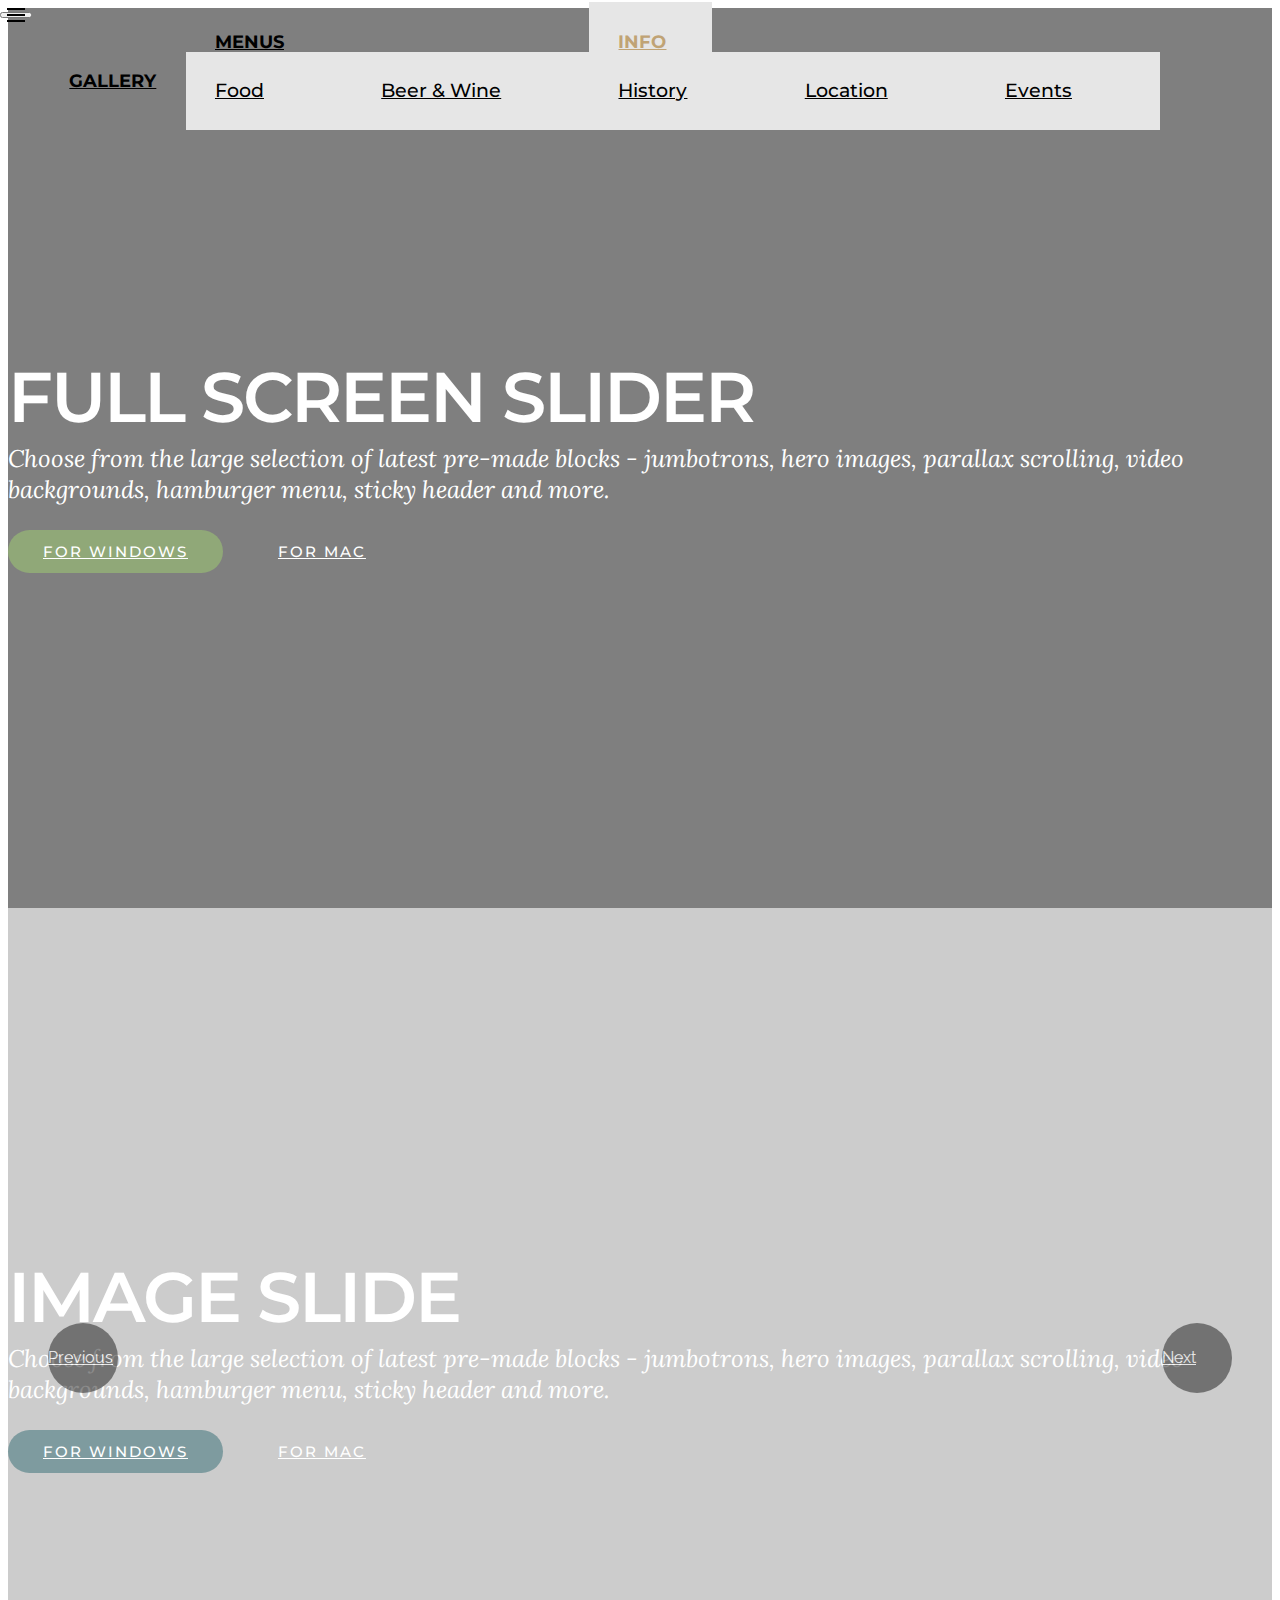
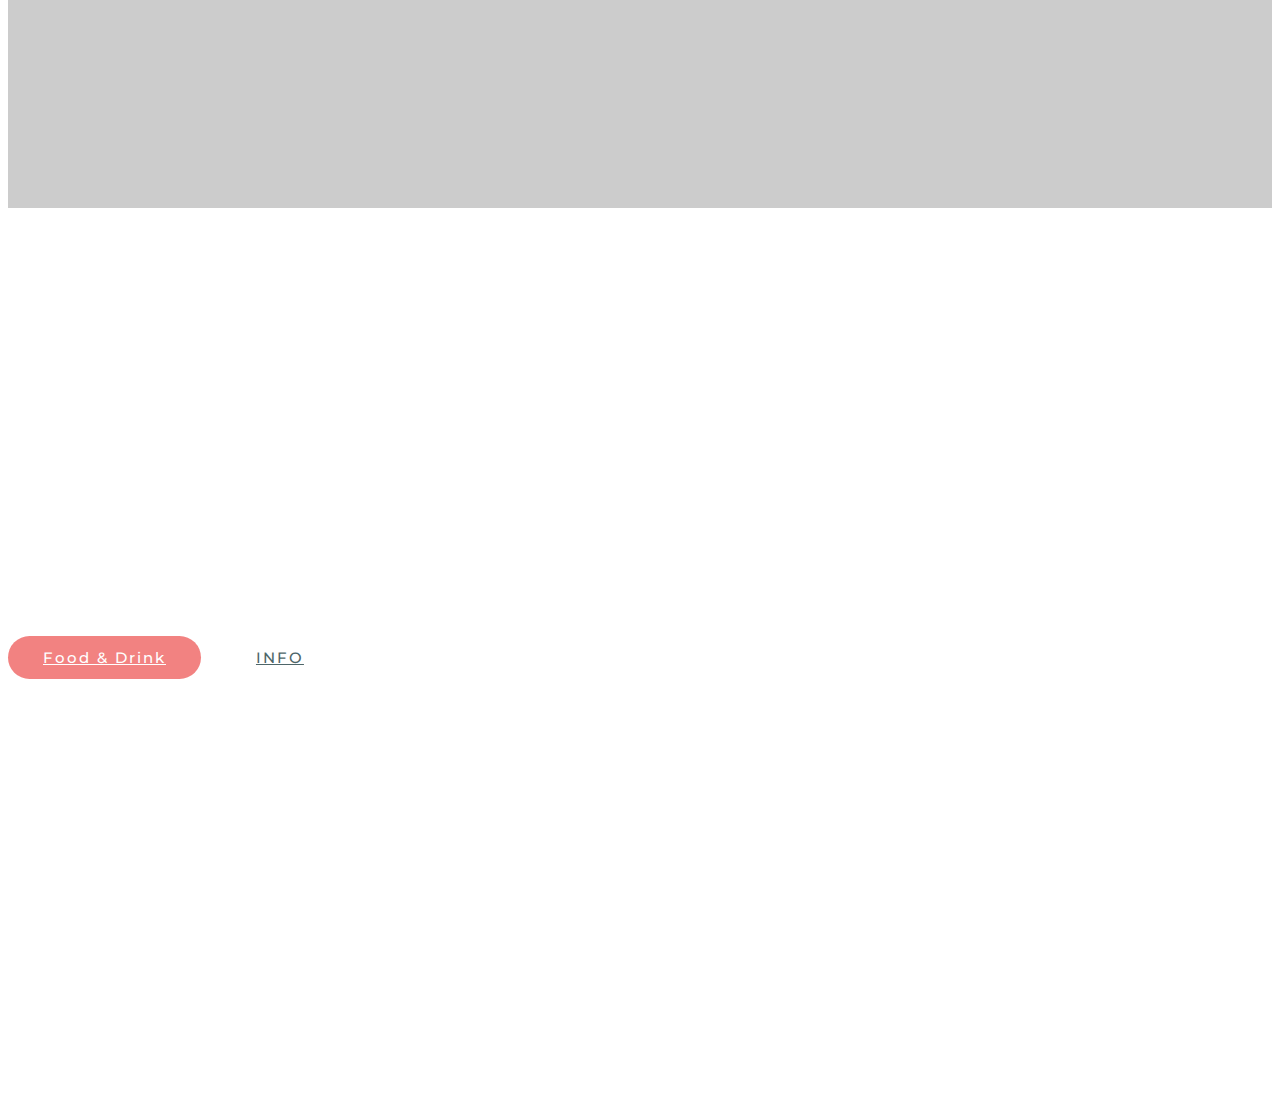
==== fullslide.html @ 94edb05d "create github pages" ====
<!DOCTYPE html>
<html>
<head>
  <!-- Site made with Mobirise Website Builder v3.9.2, https://mobirise.com -->
  <meta charset="UTF-8">
  <meta http-equiv="X-UA-Compatible" content="IE=edge">
  <meta name="generator" content="Mobirise v3.9.2, mobirise.com">
  <meta name="viewport" content="width=device-width, initial-scale=1">
  <link rel="shortcut icon" href="assets/images/favicon-swan-128x58-89.jpg" type="image/x-icon">
  <meta name="description" content="">
  
  <link rel="stylesheet" href="https://fonts.googleapis.com/css?family=Lora:400,700,400italic,700italic&amp;subset=latin">
  <link rel="stylesheet" href="https://fonts.googleapis.com/css?family=Montserrat:400,700">
  <link rel="stylesheet" href="https://fonts.googleapis.com/css?family=Raleway:100,100i,200,200i,300,300i,400,400i,500,500i,600,600i,700,700i,800,800i,900,900i">
  <link rel="stylesheet" href="assets/bootstrap-material-design-font/css/material.css">
  <link rel="stylesheet" href="assets/tether/tether.min.css">
  <link rel="stylesheet" href="assets/bootstrap/css/bootstrap.min.css">
  <link rel="stylesheet" href="assets/animate.css/animate.min.css">
  <link rel="stylesheet" href="assets/dropdown/css/style.css">
  <link rel="stylesheet" href="assets/theme/css/style.css">
  <link rel="stylesheet" href="assets/mobirise/css/mbr-additional.css" type="text/css">
  
  
  
</head>
<body>
<section id="menu-18">

    <nav class="navbar navbar-dropdown bg-color transparent">
        <div class="container">

            <div class="mbr-table">
                
                <div class="mbr-table-cell">

                    <button class="navbar-toggler pull-xs-right hidden-md-up" type="button" data-toggle="collapse" data-target="#exCollapsingNavbar">
                        <div class="hamburger-icon"></div>
                    </button>

                    <ul class="nav-dropdown collapse pull-xs-right nav navbar-nav navbar-toggleable-sm" id="exCollapsingNavbar"><li class="nav-item"><a class="nav-link link" href="index.html#slider3-f">GALLERY</a></li><li class="nav-item dropdown"><a class="nav-link link dropdown-toggle" data-toggle="dropdown-submenu" href="https://mobirise.com/" aria-expanded="false">MENUS</a><div class="dropdown-menu"><a class="dropdown-item" href="http://www.swanonrideau.ca/menus.html" target="_blank">Food</a><a class="dropdown-item" href="page1.html">Beer &amp; Wine</a></div></li><li class="nav-item dropdown open"><a class="nav-link link dropdown-toggle" data-toggle="dropdown-submenu" href="https://mobirise.com/" aria-expanded="true">INFO</a><div class="dropdown-menu"><a class="dropdown-item" href="index.html#extFeatures1-a">History</a><a class="dropdown-item" href="index.html#contacts2-b">Location</a><a class="dropdown-item" href="fullslide.html">Events</a></div></li></ul>
                    <button hidden="" class="navbar-toggler navbar-close" type="button" data-toggle="collapse" data-target="#exCollapsingNavbar">
                        <div class="close-icon"></div>
                    </button>

                </div>
            </div>

        </div>
    </nav>

</section>

<section class="engine"><a rel="external" href="https://mobirise.com">simple web site design software</a></section><section class="mbr-slider mbr-section mbr-section__container carousel slide mbr-section-nopadding mbr-after-navbar" data-ride="carousel" data-keyboard="false" data-wrap="true" data-pause="false" data-interval="5000" id="slider-1a">
    <div>
        <div>
            <div>
                
                <div class="carousel-inner" role="listbox">
                    <div class="mbr-section mbr-section-hero carousel-item dark center mbr-section-full active" data-bg-video-slide="false" style="background-image: url(assets/images/beerpourpilsner-2000x1476-64.jpg);">
                        <div class="mbr-table-cell">
                            <div class="mbr-overlay"></div>
                            <div class="container-slide container">
                                
                                <div class="row">
                                    <div class="col-md-8 col-md-offset-2 text-xs-center">
                                        <h2 class="mbr-section-title display-1">FULL SCREEN SLIDER</h2>
                                        <p class="mbr-section-lead lead">Choose from the large selection of latest pre-made blocks - jumbotrons, hero images, parallax scrolling, video backgrounds, hamburger menu, sticky header and more.</p>

                                        <div class="mbr-section-btn"><a class="btn btn-lg btn-success" href="https://mobirise.com">FOR WINDOWS</a> <a class="btn btn-lg btn-white btn-white-outline" href="https://mobirise.com">FOR MAC</a></div>
                                    </div>
                                </div>
                            </div>
                        </div>
                    </div><div class="mbr-section mbr-section-hero carousel-item dark center mbr-section-full" data-bg-video-slide="false" style="background-image: url(assets/images/swan-logo-2000x1419-48.png);">
                        <div class="mbr-table-cell">
                            <div class="mbr-overlay" style="opacity: 0.2;"></div>
                            <div class="container-slide container">
                                
                                <div class="row">
                                    <div class="col-md-8 col-md-offset-3 text-xs-right">
                                        <h2 class="mbr-section-title display-1">IMAGE SLIDE</h2>
                                        <p class="mbr-section-lead lead">Choose from the large selection of latest pre-made blocks - jumbotrons, hero images, parallax scrolling, video backgrounds, hamburger menu, sticky header and more.</p>

                                        <div class="mbr-section-btn"><a class="btn btn-lg btn-info" href="https://mobirise.com">FOR WINDOWS</a> <a class="btn btn-lg btn-white btn-white-outline" href="https://mobirise.com">FOR MAC</a></div>
                                    </div>
                                </div>
                            </div>
                        </div>
                    </div><div class="mbr-section mbr-section-hero carousel-item dark center mbr-section-full" data-bg-video-slide="false" style="background-image: url(assets/images/pilsner-vtall-beerpour-poster-2000x1500-53.jpg);">
                        <div class="mbr-table-cell">
                            
                            <div class="container-slide container">
                                
                                <div class="row">
                                    <div class="col-md-8 col-md-offset-2 text-xs-center">
                                        
                                        

                                        <div class="mbr-section-btn"><a class="btn btn-lg btn-danger" href="https://mobirise.com">Food &amp; Drink</a> <a class="btn btn-lg btn-info-outline btn-info" href="page1.html">INFO</a></div>
                                    </div>
                                </div>
                            </div>
                        </div>
                    </div>
                </div>

                <a data-app-prevent-settings="" class="left carousel-control" role="button" data-slide="prev" href="#slider-1a">
                    <span class="icon-prev" aria-hidden="true"></span>
                    <span class="sr-only">Previous</span>
                </a>
                <a data-app-prevent-settings="" class="right carousel-control" role="button" data-slide="next" href="#slider-1a">
                    <span class="icon-next" aria-hidden="true"></span>
                    <span class="sr-only">Next</span>
                </a>
            </div>
        </div>
    </div>
</section>


  <script src="assets/web/assets/jquery/jquery.min.js"></script>
  <script src="assets/tether/tether.min.js"></script>
  <script src="assets/bootstrap/js/bootstrap.min.js"></script>
  <script src="assets/smooth-scroll/SmoothScroll.js"></script>
  <script src="assets/viewportChecker/jquery.viewportchecker.js"></script>
  <script src="assets/dropdown/js/script.min.js"></script>
  <script src="assets/touchSwipe/jquery.touchSwipe.min.js"></script>
  <script src="assets/bootstrap-carousel-swipe/bootstrap-carousel-swipe.js"></script>
  <script src="assets/theme/js/script.js"></script>
  
  
  <input name="animation" type="hidden">
  </body>
</html>
---- assets/bootstrap-material-design-font/css/material.css ----
@font-face {
  font-family: 'Material-Design-Icons';
  src: url('../fonts/Material-Design-Icons.eot?3ocs8m');
  src: url('../fonts/Material-Design-Icons.eot?#iefix3ocs8m') format('embedded-opentype'), url('../fonts/Material-Design-Icons.woff?3ocs8m') format('woff'), url('../fonts/Material-Design-Icons.ttf?3ocs8m') format('truetype'), url('../fonts/Material-Design-Icons.svg?3ocs8m#Material-Design-Icons') format('svg');
  font-weight: normal;
  font-style: normal;
}
[class^="mdi-"],
[class*="mdi-"] {
  speak: none;
  display: inline-block;
  font-style: normal;
  font-variant:normal;
  font-weight:normal;
  /*font-size:24px;*/
  line-height:1;
  font-family:'Material-Design-Icons' !important;
  text-rendering: auto;
  
  -webkit-font-smoothing: antialiased;
  -moz-osx-font-smoothing: grayscale;
  -webkit-transform: translate(0, 0);
      -ms-transform: translate(0, 0);
          transform: translate(0, 0);
}
[class^="mdi-"]:before,
[class*="mdi-"]:before {
  display: inline-block;
  speak: none;
  text-decoration: inherit;
}
[class^="mdi-"].pull-left,
[class*="mdi-"].pull-left {
  margin-right: .3em;
}
[class^="mdi-"].pull-right,
[class*="mdi-"].pull-right {
  margin-left: .3em;
}
[class^="mdi-"].mdi-lg:before,
[class*="mdi-"].mdi-lg:before,
[class^="mdi-"].mdi-lg:after,
[class*="mdi-"].mdi-lg:after {
  font-size: 1.33333333em;
  line-height: 0.75em;
  vertical-align: -15%;
}
[class^="mdi-"].mdi-2x:before,
[class*="mdi-"].mdi-2x:before,
[class^="mdi-"].mdi-2x:after,
[class*="mdi-"].mdi-2x:after {
  font-size: 2em;
}
[class^="mdi-"].mdi-3x:before,
[class*="mdi-"].mdi-3x:before,
[class^="mdi-"].mdi-3x:after,
[class*="mdi-"].mdi-3x:after {
  font-size: 3em;
}
[class^="mdi-"].mdi-4x:before,
[class*="mdi-"].mdi-4x:before,
[class^="mdi-"].mdi-4x:after,
[class*="mdi-"].mdi-4x:after {
  font-size: 4em;
}
[class^="mdi-"].mdi-5x:before,
[class*="mdi-"].mdi-5x:before,
[class^="mdi-"].mdi-5x:after,
[class*="mdi-"].mdi-5x:after {
  font-size: 5em;
}
[class^="mdi-device-signal-cellular-"]:after,
[class^="mdi-device-battery-"]:after,
[class^="mdi-device-battery-charging-"]:after,
[class^="mdi-device-signal-cellular-connected-no-internet-"]:after,
[class^="mdi-device-signal-wifi-"]:after,
[class^="mdi-device-signal-wifi-statusbar-not-connected"]:after,
.mdi-device-network-wifi:after {
  opacity: .3;
  position: absolute;
  left: 0;
  top: 0;
  z-index: 1;
  display: inline-block;
  speak: none;
  text-decoration: inherit;
}
[class^="mdi-device-signal-cellular-"]:after {
  content: "\e758";
}
[class^="mdi-device-battery-"]:after {
  content: "\e735";
}
[class^="mdi-device-battery-charging-"]:after {
  content: "\e733";
}
[class^="mdi-device-signal-cellular-connected-no-internet-"]:after {
  content: "\e75d";
}
[class^="mdi-device-signal-wifi-"]:after,
.mdi-device-network-wifi:after {
  content: "\e765";
}
[class^="mdi-device-signal-wifi-statusbasr-not-connected"]:after {
  content: "\e8f7";
}
.mdi-device-signal-cellular-off:after,
.mdi-device-signal-cellular-null:after,
.mdi-device-signal-cellular-no-sim:after,
.mdi-device-signal-wifi-off:after,
.mdi-device-signal-wifi-4-bar:after,
.mdi-device-signal-cellular-4-bar:after,
.mdi-device-battery-alert:after,
.mdi-device-signal-cellular-connected-no-internet-4-bar:after,
.mdi-device-battery-std:after,
.mdi-device-battery-full .mdi-device-battery-unknown:after {
  content: "";
}
.mdi-fw {
  width: 1.28571429em;
  text-align: center;
}
.mdi-ul {
  padding-left: 0;
  margin-left: 2.14285714em;
  list-style-type: none;
}
.mdi-ul > li {
  position: relative;
}
.mdi-li {
  position: absolute;
  left: -2.14285714em;
  width: 2.14285714em;
  top: 0.14285714em;
  text-align: center;
}
.mdi-li.mdi-lg {
  left: -1.85714286em;
}
.mdi-border {
  padding: .2em .25em .15em;
  border: solid 0.08em #eeeeee;
  border-radius: .1em;
}
.mdi-spin {
  -webkit-animation: mdi-spin 2s infinite linear;
  animation: mdi-spin 2s infinite linear;
  -webkit-transform-origin: 50% 50%;
  -ms-transform-origin: 50% 50%;
      transform-origin: 50% 50%;
}
.mdi-pulse {
  -webkit-animation: mdi-spin 1s steps(8) infinite;
  animation: mdi-spin 1s steps(8) infinite;
  -webkit-transform-origin: 50% 50%;
  -ms-transform-origin: 50% 50%;
      transform-origin: 50% 50%;
}
@-webkit-keyframes mdi-spin {
  0% {
    -webkit-transform: rotate(0deg);
    transform: rotate(0deg);
  }
  100% {
    -webkit-transform: rotate(359deg);
    transform: rotate(359deg);
  }
}
@keyframes mdi-spin {
  0% {
    -webkit-transform: rotate(0deg);
    transform: rotate(0deg);
  }
  100% {
    -webkit-transform: rotate(359deg);
    transform: rotate(359deg);
  }
}
.mdi-rotate-90 {
  filter: progid:DXImageTransform.Microsoft.BasicImage(rotation=1);
  -webkit-transform: rotate(90deg);
  -ms-transform: rotate(90deg);
  transform: rotate(90deg);
}
.mdi-rotate-180 {
  filter: progid:DXImageTransform.Microsoft.BasicImage(rotation=2);
  -webkit-transform: rotate(180deg);
  -ms-transform: rotate(180deg);
  transform: rotate(180deg);
}
.mdi-rotate-270 {
  filter: progid:DXImageTransform.Microsoft.BasicImage(rotation=3);
  -webkit-transform: rotate(270deg);
  -ms-transform: rotate(270deg);
  transform: rotate(270deg);
}
.mdi-flip-horizontal {
  filter: progid:DXImageTransform.Microsoft.BasicImage(rotation=0, mirror=1);
  -webkit-transform: scale(-1, 1);
  -ms-transform: scale(-1, 1);
  transform: scale(-1, 1);
}
.mdi-flip-vertical {
  filter: progid:DXImageTransform.Microsoft.BasicImage(rotation=2, mirror=1);
  -webkit-transform: scale(1, -1);
  -ms-transform: scale(1, -1);
  transform: scale(1, -1);
}
:root .mdi-rotate-90,
:root .mdi-rotate-180,
:root .mdi-rotate-270,
:root .mdi-flip-horizontal,
:root .mdi-flip-vertical {
  -webkit-filter: none;
          filter: none;
}
.mdi-stack {
  position: relative;
  display: inline-block;
  width: 2em;
  height: 2em;
  line-height: 2em;
  vertical-align: middle;
}
.mdi-stack-1x,
.mdi-stack-2x {
  position: absolute;
  left: 0;
  width: 100%;
  text-align: center;
}
.mdi-stack-1x {
  line-height: inherit;
}
.mdi-stack-2x {
  font-size: 2em;
}
.mdi-inverse {
  color: #ffffff;
}
/* Start Icons */
.mdi-action-3d-rotation:before {
  content: "\e600";
}
.mdi-action-accessibility:before {
  content: "\e601";
}
.mdi-action-account-balance-wallet:before {
  content: "\e602";
}
.mdi-action-account-balance:before {
  content: "\e603";
}
.mdi-action-account-box:before {
  content: "\e604";
}
.mdi-action-account-child:before {
  content: "\e605";
}
.mdi-action-account-circle:before {
  content: "\e606";
}
.mdi-action-add-shopping-cart:before {
  content: "\e607";
}
.mdi-action-alarm-add:before {
  content: "\e608";
}
.mdi-action-alarm-off:before {
  content: "\e609";
}
.mdi-action-alarm-on:before {
  content: "\e60a";
}
.mdi-action-alarm:before {
  content: "\e60b";
}
.mdi-action-android:before {
  content: "\e60c";
}
.mdi-action-announcement:before {
  content: "\e60d";
}
.mdi-action-aspect-ratio:before {
  content: "\e60e";
}
.mdi-action-assessment:before {
  content: "\e60f";
}
.mdi-action-assignment-ind:before {
  content: "\e610";
}
.mdi-action-assignment-late:before {
  content: "\e611";
}
.mdi-action-assignment-return:before {
  content: "\e612";
}
.mdi-action-assignment-returned:before {
  content: "\e613";
}
.mdi-action-assignment-turned-in:before {
  content: "\e614";
}
.mdi-action-assignment:before {
  content: "\e615";
}
.mdi-action-autorenew:before {
  content: "\e616";
}
.mdi-action-backup:before {
  content: "\e617";
}
.mdi-action-book:before {
  content: "\e618";
}
.mdi-action-bookmark-outline:before {
  content: "\e619";
}
.mdi-action-bookmark:before {
  content: "\e61a";
}
.mdi-action-bug-report:before {
  content: "\e61b";
}
.mdi-action-cached:before {
  content: "\e61c";
}
.mdi-action-check-circle:before {
  content: "\e61d";
}
.mdi-action-class:before {
  content: "\e61e";
}
.mdi-action-credit-card:before {
  content: "\e61f";
}
.mdi-action-dashboard:before {
  content: "\e620";
}
.mdi-action-delete:before {
  content: "\e621";
}
.mdi-action-description:before {
  content: "\e622";
}
.mdi-action-dns:before {
  content: "\e623";
}
.mdi-action-done-all:before {
  content: "\e624";
}
.mdi-action-done:before {
  content: "\e625";
}
.mdi-action-event:before {
  content: "\e626";
}
.mdi-action-exit-to-app:before {
  content: "\e627";
}
.mdi-action-explore:before {
  content: "\e628";
}
.mdi-action-extension:before {
  content: "\e629";
}
.mdi-action-face-unlock:before {
  content: "\e62a";
}
.mdi-action-favorite-outline:before {
  content: "\e62b";
}
.mdi-action-favorite:before {
  content: "\e62c";
}
.mdi-action-find-in-page:before {
  content: "\e62d";
}
.mdi-action-find-replace:before {
  content: "\e62e";
}
.mdi-action-flip-to-back:before {
  content: "\e62f";
}
.mdi-action-flip-to-front:before {
  content: "\e630";
}
.mdi-action-get-app:before {
  content: "\e631";
}
.mdi-action-grade:before {
  content: "\e632";
}
.mdi-action-group-work:before {
  content: "\e633";
}
.mdi-action-help:before {
  content: "\e634";
}
.mdi-action-highlight-remove:before {
  content: "\e635";
}
.mdi-action-history:before {
  content: "\e636";
}
.mdi-action-home:before {
  content: "\e637";
}
.mdi-action-https:before {
  content: "\e638";
}
.mdi-action-info-outline:before {
  content: "\e639";
}
.mdi-action-info:before {
  content: "\e63a";
}
.mdi-action-input:before {
  content: "\e63b";
}
.mdi-action-invert-colors:before {
  content: "\e63c";
}
.mdi-action-label-outline:before {
  content: "\e63d";
}
.mdi-action-label:before {
  content: "\e63e";
}
.mdi-action-language:before {
  content: "\e63f";
}
.mdi-action-launch:before {
  content: "\e640";
}
.mdi-action-list:before {
  content: "\e641";
}
.mdi-action-lock-open:before {
  content: "\e642";
}
.mdi-action-lock-outline:before {
  content: "\e643";
}
.mdi-action-lock:before {
  content: "\e644";
}
.mdi-action-loyalty:before {
  content: "\e645";
}
.mdi-action-markunread-mailbox:before {
  content: "\e646";
}
.mdi-action-note-add:before {
  content: "\e647";
}
.mdi-action-open-in-browser:before {
  content: "\e648";
}
.mdi-action-open-in-new:before {
  content: "\e649";
}
.mdi-action-open-with:before {
  content: "\e64a";
}
.mdi-action-pageview:before {
  content: "\e64b";
}
.mdi-action-payment:before {
  content: "\e64c";
}
.mdi-action-perm-camera-mic:before {
  content: "\e64d";
}
.mdi-action-perm-contact-cal:before {
  content: "\e64e";
}
.mdi-action-perm-data-setting:before {
  content: "\e64f";
}
.mdi-action-perm-device-info:before {
  content: "\e650";
}
.mdi-action-perm-identity:before {
  content: "\e651";
}
.mdi-action-perm-media:before {
  content: "\e652";
}
.mdi-action-perm-phone-msg:before {
  content: "\e653";
}
.mdi-action-perm-scan-wifi:before {
  content: "\e654";
}
.mdi-action-picture-in-picture:before {
  content: "\e655";
}
.mdi-action-polymer:before {
  content: "\e656";
}
.mdi-action-print:before {
  content: "\e657";
}
.mdi-action-query-builder:before {
  content: "\e658";
}
.mdi-action-question-answer:before {
  content: "\e659";
}
.mdi-action-receipt:before {
  content: "\e65a";
}
.mdi-action-redeem:before {
  content: "\e65b";
}
.mdi-action-reorder:before {
  content: "\e65c";
}
.mdi-action-report-problem:before {
  content: "\e65d";
}
.mdi-action-restore:before {
  content: "\e65e";
}
.mdi-action-room:before {
  content: "\e65f";
}
.mdi-action-schedule:before {
  content: "\e660";
}
.mdi-action-search:before {
  content: "\e661";
}
.mdi-action-settings-applications:before {
  content: "\e662";
}
.mdi-action-settings-backup-restore:before {
  content: "\e663";
}
.mdi-action-settings-bluetooth:before {
  content: "\e664";
}
.mdi-action-settings-cell:before {
  content: "\e665";
}
.mdi-action-settings-display:before {
  content: "\e666";
}
.mdi-action-settings-ethernet:before {
  content: "\e667";
}
.mdi-action-settings-input-antenna:before {
  content: "\e668";
}
.mdi-action-settings-input-component:before {
  content: "\e669";
}
.mdi-action-settings-input-composite:before {
  content: "\e66a";
}
.mdi-action-settings-input-hdmi:before {
  content: "\e66b";
}
.mdi-action-settings-input-svideo:before {
  content: "\e66c";
}
.mdi-action-settings-overscan:before {
  content: "\e66d";
}
.mdi-action-settings-phone:before {
  content: "\e66e";
}
.mdi-action-settings-power:before {
  content: "\e66f";
}
.mdi-action-settings-remote:before {
  content: "\e670";
}
.mdi-action-settings-voice:before {
  content: "\e671";
}
.mdi-action-settings:before {
  content: "\e672";
}
.mdi-action-shop-two:before {
  content: "\e673";
}
.mdi-action-shop:before {
  content: "\e674";
}
.mdi-action-shopping-basket:before {
  content: "\e675";
}
.mdi-action-shopping-cart:before {
  content: "\e676";
}
.mdi-action-speaker-notes:before {
  content: "\e677";
}
.mdi-action-spellcheck:before {
  content: "\e678";
}
.mdi-action-star-rate:before {
  content: "\e679";
}
.mdi-action-stars:before {
  content: "\e67a";
}
.mdi-action-store:before {
  content: "\e67b";
}
.mdi-action-subject:before {
  content: "\e67c";
}
.mdi-action-supervisor-account:before {
  content: "\e67d";
}
.mdi-action-swap-horiz:before {
  content: "\e67e";
}
.mdi-action-swap-vert-circle:before {
  content: "\e67f";
}
.mdi-action-swap-vert:before {
  content: "\e680";
}
.mdi-action-system-update-tv:before {
  content: "\e681";
}
.mdi-action-tab-unselected:before {
  content: "\e682";
}
.mdi-action-tab:before {
  content: "\e683";
}
.mdi-action-theaters:before {
  content: "\e684";
}
.mdi-action-thumb-down:before {
  content: "\e685";
}
.mdi-action-thumb-up:before {
  content: "\e686";
}
.mdi-action-thumbs-up-down:before {
  content: "\e687";
}
.mdi-action-toc:before {
  content: "\e688";
}
.mdi-action-today:before {
  content: "\e689";
}
.mdi-action-track-changes:before {
  content: "\e68a";
}
.mdi-action-translate:before {
  content: "\e68b";
}
.mdi-action-trending-down:before {
  content: "\e68c";
}
.mdi-action-trending-neutral:before {
  content: "\e68d";
}
.mdi-action-trending-up:before {
  content: "\e68e";
}
.mdi-action-turned-in-not:before {
  content: "\e68f";
}
.mdi-action-turned-in:before {
  content: "\e690";
}
.mdi-action-verified-user:before {
  content: "\e691";
}
.mdi-action-view-agenda:before {
  content: "\e692";
}
.mdi-action-view-array:before {
  content: "\e693";
}
.mdi-action-view-carousel:before {
  content: "\e694";
}
.mdi-action-view-column:before {
  content: "\e695";
}
.mdi-action-view-day:before {
  content: "\e696";
}
.mdi-action-view-headline:before {
  content: "\e697";
}
.mdi-action-view-list:before {
  content: "\e698";
}
.mdi-action-view-module:before {
  content: "\e699";
}
.mdi-action-view-quilt:before {
  content: "\e69a";
}
.mdi-action-view-stream:before {
  content: "\e69b";
}
.mdi-action-view-week:before {
  content: "\e69c";
}
.mdi-action-visibility-off:before {
  content: "\e69d";
}
.mdi-action-visibility:before {
  content: "\e69e";
}
.mdi-action-wallet-giftcard:before {
  content: "\e69f";
}
.mdi-action-wallet-membership:before {
  content: "\e6a0";
}
.mdi-action-wallet-travel:before {
  content: "\e6a1";
}
.mdi-action-work:before {
  content: "\e6a2";
}
.mdi-alert-error:before {
  content: "\e6a3";
}
.mdi-alert-warning:before {
  content: "\e6a4";
}
.mdi-av-album:before {
  content: "\e6a5";
}
.mdi-av-closed-caption:before {
  content: "\e6a6";
}
.mdi-av-equalizer:before {
  content: "\e6a7";
}
.mdi-av-explicit:before {
  content: "\e6a8";
}
.mdi-av-fast-forward:before {
  content: "\e6a9";
}
.mdi-av-fast-rewind:before {
  content: "\e6aa";
}
.mdi-av-games:before {
  content: "\e6ab";
}
.mdi-av-hearing:before {
  content: "\e6ac";
}
.mdi-av-high-quality:before {
  content: "\e6ad";
}
.mdi-av-loop:before {
  content: "\e6ae";
}
.mdi-av-mic-none:before {
  content: "\e6af";
}
.mdi-av-mic-off:before {
  content: "\e6b0";
}
.mdi-av-mic:before {
  content: "\e6b1";
}
.mdi-av-movie:before {
  content: "\e6b2";
}
.mdi-av-my-library-add:before {
  content: "\e6b3";
}
.mdi-av-my-library-books:before {
  content: "\e6b4";
}
.mdi-av-my-library-music:before {
  content: "\e6b5";
}
.mdi-av-new-releases:before {
  content: "\e6b6";
}
.mdi-av-not-interested:before {
  content: "\e6b7";
}
.mdi-av-pause-circle-fill:before {
  content: "\e6b8";
}
.mdi-av-pause-circle-outline:before {
  content: "\e6b9";
}
.mdi-av-pause:before {
  content: "\e6ba";
}
.mdi-av-play-arrow:before {
  content: "\e6bb";
}
.mdi-av-play-circle-fill:before {
  content: "\e6bc";
}
.mdi-av-play-circle-outline:before {
  content: "\e6bd";
}
.mdi-av-play-shopping-bag:before {
  content: "\e6be";
}
.mdi-av-playlist-add:before {
  content: "\e6bf";
}
.mdi-av-queue-music:before {
  content: "\e6c0";
}
.mdi-av-queue:before {
  content: "\e6c1";
}
.mdi-av-radio:before {
  content: "\e6c2";
}
.mdi-av-recent-actors:before {
  content: "\e6c3";
}
.mdi-av-repeat-one:before {
  content: "\e6c4";
}
.mdi-av-repeat:before {
  content: "\e6c5";
}
.mdi-av-replay:before {
  content: "\e6c6";
}
.mdi-av-shuffle:before {
  content: "\e6c7";
}
.mdi-av-skip-next:before {
  content: "\e6c8";
}
.mdi-av-skip-previous:before {
  content: "\e6c9";
}
.mdi-av-snooze:before {
  content: "\e6ca";
}
.mdi-av-stop:before {
  content: "\e6cb";
}
.mdi-av-subtitles:before {
  content: "\e6cc";
}
.mdi-av-surround-sound:before {
  content: "\e6cd";
}
.mdi-av-timer:before {
  content: "\e6ce";
}
.mdi-av-video-collection:before {
  content: "\e6cf";
}
.mdi-av-videocam-off:before {
  content: "\e6d0";
}
.mdi-av-videocam:before {
  content: "\e6d1";
}
.mdi-av-volume-down:before {
  content: "\e6d2";
}
.mdi-av-volume-mute:before {
  content: "\e6d3";
}
.mdi-av-volume-off:before {
  content: "\e6d4";
}
.mdi-av-volume-up:before {
  content: "\e6d5";
}
.mdi-av-web:before {
  content: "\e6d6";
}
.mdi-communication-business:before {
  content: "\e6d7";
}
.mdi-communication-call-end:before {
  content: "\e6d8";
}
.mdi-communication-call-made:before {
  content: "\e6d9";
}
.mdi-communication-call-merge:before {
  content: "\e6da";
}
.mdi-communication-call-missed:before {
  content: "\e6db";
}
.mdi-communication-call-received:before {
  content: "\e6dc";
}
.mdi-communication-call-split:before {
  content: "\e6dd";
}
.mdi-communication-call:before {
  content: "\e6de";
}
.mdi-communication-chat:before {
  content: "\e6df";
}
.mdi-communication-clear-all:before {
  content: "\e6e0";
}
.mdi-communication-comment:before {
  content: "\e6e1";
}
.mdi-communication-contacts:before {
  content: "\e6e2";
}
.mdi-communication-dialer-sip:before {
  content: "\e6e3";
}
.mdi-communication-dialpad:before {
  content: "\e6e4";
}
.mdi-communication-dnd-on:before {
  content: "\e6e5";
}
.mdi-communication-email:before {
  content: "\e6e6";
}
.mdi-communication-forum:before {
  content: "\e6e7";
}
.mdi-communication-import-export:before {
  content: "\e6e8";
}
.mdi-communication-invert-colors-off:before {
  content: "\e6e9";
}
.mdi-communication-invert-colors-on:before {
  content: "\e6ea";
}
.mdi-communication-live-help:before {
  content: "\e6eb";
}
.mdi-communication-location-off:before {
  content: "\e6ec";
}
.mdi-communication-location-on:before {
  content: "\e6ed";
}
.mdi-communication-message:before {
  content: "\e6ee";
}
.mdi-communication-messenger:before {
  content: "\e6ef";
}
.mdi-communication-no-sim:before {
  content: "\e6f0";
}
.mdi-communication-phone:before {
  content: "\e6f1";
}
.mdi-communication-portable-wifi-off:before {
  content: "\e6f2";
}
.mdi-communication-quick-contacts-dialer:before {
  content: "\e6f3";
}
.mdi-communication-quick-contacts-mail:before {
  content: "\e6f4";
}
.mdi-communication-ring-volume:before {
  content: "\e6f5";
}
.mdi-communication-stay-current-landscape:before {
  content: "\e6f6";
}
.mdi-communication-stay-current-portrait:before {
  content: "\e6f7";
}
.mdi-communication-stay-primary-landscape:before {
  content: "\e6f8";
}
.mdi-communication-stay-primary-portrait:before {
  content: "\e6f9";
}
.mdi-communication-swap-calls:before {
  content: "\e6fa";
}
.mdi-communication-textsms:before {
  content: "\e6fb";
}
.mdi-communication-voicemail:before {
  content: "\e6fc";
}
.mdi-communication-vpn-key:before {
  content: "\e6fd";
}
.mdi-content-add-box:before {
  content: "\e6fe";
}
.mdi-content-add-circle-outline:before {
  content: "\e6ff";
}
.mdi-content-add-circle:before {
  content: "\e700";
}
.mdi-content-add:before {
  content: "\e701";
}
.mdi-content-archive:before {
  content: "\e702";
}
.mdi-content-backspace:before {
  content: "\e703";
}
.mdi-content-block:before {
  content: "\e704";
}
.mdi-content-clear:before {
  content: "\e705";
}
.mdi-content-content-copy:before {
  content: "\e706";
}
.mdi-content-content-cut:before {
  content: "\e707";
}
.mdi-content-content-paste:before {
  content: "\e708";
}
.mdi-content-create:before {
  content: "\e709";
}
.mdi-content-drafts:before {
  content: "\e70a";
}
.mdi-content-filter-list:before {
  content: "\e70b";
}
.mdi-content-flag:before {
  content: "\e70c";
}
.mdi-content-forward:before {
  content: "\e70d";
}
.mdi-content-gesture:before {
  content: "\e70e";
}
.mdi-content-inbox:before {
  content: "\e70f";
}
.mdi-content-link:before {
  content: "\e710";
}
.mdi-content-mail:before {
  content: "\e711";
}
.mdi-content-markunread:before {
  content: "\e712";
}
.mdi-content-redo:before {
  content: "\e713";
}
.mdi-content-remove-circle-outline:before {
  content: "\e714";
}
.mdi-content-remove-circle:before {
  content: "\e715";
}
.mdi-content-remove:before {
  content: "\e716";
}
.mdi-content-reply-all:before {
  content: "\e717";
}
.mdi-content-reply:before {
  content: "\e718";
}
.mdi-content-report:before {
  content: "\e719";
}
.mdi-content-save:before {
  content: "\e71a";
}
.mdi-content-select-all:before {
  content: "\e71b";
}
.mdi-content-send:before {
  content: "\e71c";
}
.mdi-content-sort:before {
  content: "\e71d";
}
.mdi-content-text-format:before {
  content: "\e71e";
}
.mdi-content-undo:before {
  content: "\e71f";
}
.mdi-editor-attach-file:before {
  content: "\e776";
}
.mdi-editor-attach-money:before {
  content: "\e777";
}
.mdi-editor-border-all:before {
  content: "\e778";
}
.mdi-editor-border-bottom:before {
  content: "\e779";
}
.mdi-editor-border-clear:before {
  content: "\e77a";
}
.mdi-editor-border-color:before {
  content: "\e77b";
}
.mdi-editor-border-horizontal:before {
  content: "\e77c";
}
.mdi-editor-border-inner:before {
  content: "\e77d";
}
.mdi-editor-border-left:before {
  content: "\e77e";
}
.mdi-editor-border-outer:before {
  content: "\e77f";
}
.mdi-editor-border-right:before {
  content: "\e780";
}
.mdi-editor-border-style:before {
  content: "\e781";
}
.mdi-editor-border-top:before {
  content: "\e782";
}
.mdi-editor-border-vertical:before {
  content: "\e783";
}
.mdi-editor-format-align-center:before {
  content: "\e784";
}
.mdi-editor-format-align-justify:before {
  content: "\e785";
}
.mdi-editor-format-align-left:before {
  content: "\e786";
}
.mdi-editor-format-align-right:before {
  content: "\e787";
}
.mdi-editor-format-bold:before {
  content: "\e788";
}
.mdi-editor-format-clear:before {
  content: "\e789";
}
.mdi-editor-format-color-fill:before {
  content: "\e78a";
}
.mdi-editor-format-color-reset:before {
  content: "\e78b";
}
.mdi-editor-format-color-text:before {
  content: "\e78c";
}
.mdi-editor-format-indent-decrease:before {
  content: "\e78d";
}
.mdi-editor-format-indent-increase:before {
  content: "\e78e";
}
.mdi-editor-format-italic:before {
  content: "\e78f";
}
.mdi-editor-format-line-spacing:before {
  content: "\e790";
}
.mdi-editor-format-list-bulleted:before {
  content: "\e791";
}
.mdi-editor-format-list-numbered:before {
  content: "\e792";
}
.mdi-editor-format-paint:before {
  content: "\e793";
}
.mdi-editor-format-quote:before {
  content: "\e794";
}
.mdi-editor-format-size:before {
  content: "\e795";
}
.mdi-editor-format-strikethrough:before {
  content: "\e796";
}
.mdi-editor-format-textdirection-l-to-r:before {
  content: "\e797";
}
.mdi-editor-format-textdirection-r-to-l:before {
  content: "\e798";
}
.mdi-editor-format-underline:before {
  content: "\e799";
}
.mdi-editor-functions:before {
  content: "\e79a";
}
.mdi-editor-insert-chart:before {
  content: "\e79b";
}
.mdi-editor-insert-comment:before {
  content: "\e79c";
}
.mdi-editor-insert-drive-file:before {
  content: "\e79d";
}
.mdi-editor-insert-emoticon:before {
  content: "\e79e";
}
.mdi-editor-insert-invitation:before {
  content: "\e79f";
}
.mdi-editor-insert-link:before {
  content: "\e7a0";
}
.mdi-editor-insert-photo:before {
  content: "\e7a1";
}
.mdi-editor-merge-type:before {
  content: "\e7a2";
}
.mdi-editor-mode-comment:before {
  content: "\e7a3";
}
.mdi-editor-mode-edit:before {
  content: "\e7a4";
}
.mdi-editor-publish:before {
  content: "\e7a5";
}
.mdi-editor-vertical-align-bottom:before {
  content: "\e7a6";
}
.mdi-editor-vertical-align-center:before {
  content: "\e7a7";
}
.mdi-editor-vertical-align-top:before {
  content: "\e7a8";
}
.mdi-editor-wrap-text:before {
  content: "\e7a9";
}
.mdi-file-attachment:before {
  content: "\e7aa";
}
.mdi-file-cloud-circle:before {
  content: "\e7ab";
}
.mdi-file-cloud-done:before {
  content: "\e7ac";
}
.mdi-file-cloud-download:before {
  content: "\e7ad";
}
.mdi-file-cloud-off:before {
  content: "\e7ae";
}
.mdi-file-cloud-queue:before {
  content: "\e7af";
}
.mdi-file-cloud-upload:before {
  content: "\e7b0";
}
.mdi-file-cloud:before {
  content: "\e7b1";
}
.mdi-file-file-download:before {
  content: "\e7b2";
}
.mdi-file-file-upload:before {
  content: "\e7b3";
}
.mdi-file-folder-open:before {
  content: "\e7b4";
}
.mdi-file-folder-shared:before {
  content: "\e7b5";
}
.mdi-file-folder:before {
  content: "\e7b6";
}
.mdi-device-access-alarm:before {
  content: "\e720";
}
.mdi-device-access-alarms:before {
  content: "\e721";
}
.mdi-device-access-time:before {
  content: "\e722";
}
.mdi-device-add-alarm:before {
  content: "\e723";
}
.mdi-device-airplanemode-off:before {
  content: "\e724";
}
.mdi-device-airplanemode-on:before {
  content: "\e725";
}
.mdi-device-battery-20:before {
  content: "\e726";
}
.mdi-device-battery-30:before {
  content: "\e727";
}
.mdi-device-battery-50:before {
  content: "\e728";
}
.mdi-device-battery-60:before {
  content: "\e729";
}
.mdi-device-battery-80:before {
  content: "\e72a";
}
.mdi-device-battery-90:before {
  content: "\e72b";
}
.mdi-device-battery-alert:before {
  content: "\e72c";
}
.mdi-device-battery-charging-20:before {
  content: "\e72d";
}
.mdi-device-battery-charging-30:before {
  content: "\e72e";
}
.mdi-device-battery-charging-50:before {
  content: "\e72f";
}
.mdi-device-battery-charging-60:before {
  content: "\e730";
}
.mdi-device-battery-charging-80:before {
  content: "\e731";
}
.mdi-device-battery-charging-90:before {
  content: "\e732";
}
.mdi-device-battery-charging-full:before {
  content: "\e733";
}
.mdi-device-battery-full:before {
  content: "\e734";
}
.mdi-device-battery-std:before {
  content: "\e735";
}
.mdi-device-battery-unknown:before {
  content: "\e736";
}
.mdi-device-bluetooth-connected:before {
  content: "\e737";
}
.mdi-device-bluetooth-disabled:before {
  content: "\e738";
}
.mdi-device-bluetooth-searching:before {
  content: "\e739";
}
.mdi-device-bluetooth:before {
  content: "\e73a";
}
.mdi-device-brightness-auto:before {
  content: "\e73b";
}
.mdi-device-brightness-high:before {
  content: "\e73c";
}
.mdi-device-brightness-low:before {
  content: "\e73d";
}
.mdi-device-brightness-medium:before {
  content: "\e73e";
}
.mdi-device-data-usage:before {
  content: "\e73f";
}
.mdi-device-developer-mode:before {
  content: "\e740";
}
.mdi-device-devices:before {
  content: "\e741";
}
.mdi-device-dvr:before {
  content: "\e742";
}
.mdi-device-gps-fixed:before {
  content: "\e743";
}
.mdi-device-gps-not-fixed:before {
  content: "\e744";
}
.mdi-device-gps-off:before {
  content: "\e745";
}
.mdi-device-location-disabled:before {
  content: "\e746";
}
.mdi-device-location-searching:before {
  content: "\e747";
}
.mdi-device-multitrack-audio:before {
  content: "\e748";
}
.mdi-device-network-cell:before {
  content: "\e749";
}
.mdi-device-network-wifi:before {
  content: "\e74a";
}
.mdi-device-nfc:before {
  content: "\e74b";
}
.mdi-device-now-wallpaper:before {
  content: "\e74c";
}
.mdi-device-now-widgets:before {
  content: "\e74d";
}
.mdi-device-screen-lock-landscape:before {
  content: "\e74e";
}
.mdi-device-screen-lock-portrait:before {
  content: "\e74f";
}
.mdi-device-screen-lock-rotation:before {
  content: "\e750";
}
.mdi-device-screen-rotation:before {
  content: "\e751";
}
.mdi-device-sd-storage:before {
  content: "\e752";
}
.mdi-device-settings-system-daydream:before {
  content: "\e753";
}
.mdi-device-signal-cellular-0-bar:before {
  content: "\e754";
}
.mdi-device-signal-cellular-1-bar:before {
  content: "\e755";
}
.mdi-device-signal-cellular-2-bar:before {
  content: "\e756";
}
.mdi-device-signal-cellular-3-bar:before {
  content: "\e757";
}
.mdi-device-signal-cellular-4-bar:before {
  content: "\e758";
}
.mdi-signal-wifi-statusbar-connected-no-internet-after:before {
  content: "\e8f6";
}
.mdi-device-signal-cellular-connected-no-internet-0-bar:before {
  content: "\e759";
}
.mdi-device-signal-cellular-connected-no-internet-1-bar:before {
  content: "\e75a";
}
.mdi-device-signal-cellular-connected-no-internet-2-bar:before {
  content: "\e75b";
}
.mdi-device-signal-cellular-connected-no-internet-3-bar:before {
  content: "\e75c";
}
.mdi-device-signal-cellular-connected-no-internet-4-bar:before {
  content: "\e75d";
}
.mdi-device-signal-cellular-no-sim:before {
  content: "\e75e";
}
.mdi-device-signal-cellular-null:before {
  content: "\e75f";
}
.mdi-device-signal-cellular-off:before {
  content: "\e760";
}
.mdi-device-signal-wifi-0-bar:before {
  content: "\e761";
}
.mdi-device-signal-wifi-1-bar:before {
  content: "\e762";
}
.mdi-device-signal-wifi-2-bar:before {
  content: "\e763";
}
.mdi-device-signal-wifi-3-bar:before {
  content: "\e764";
}
.mdi-device-signal-wifi-4-bar:before {
  content: "\e765";
}
.mdi-device-signal-wifi-off:before {
  content: "\e766";
}
.mdi-device-signal-wifi-statusbar-1-bar:before {
  content: "\e767";
}
.mdi-device-signal-wifi-statusbar-2-bar:before {
  content: "\e768";
}
.mdi-device-signal-wifi-statusbar-3-bar:before {
  content: "\e769";
}
.mdi-device-signal-wifi-statusbar-4-bar:before {
  content: "\e76a";
}
.mdi-device-signal-wifi-statusbar-connected-no-internet-:before {
  content: "\e76b";
}
.mdi-device-signal-wifi-statusbar-connected-no-internet:before {
  content: "\e76f";
}
.mdi-device-signal-wifi-statusbar-connected-no-internet-2:before {
  content: "\e76c";
}
.mdi-device-signal-wifi-statusbar-connected-no-internet-3:before {
  content: "\e76d";
}
.mdi-device-signal-wifi-statusbar-connected-no-internet-4:before {
  content: "\e76e";
}
.mdi-signal-wifi-statusbar-not-connected-after:before {
  content: "\e8f7";
}
.mdi-device-signal-wifi-statusbar-not-connected:before {
  content: "\e770";
}
.mdi-device-signal-wifi-statusbar-null:before {
  content: "\e771";
}
.mdi-device-storage:before {
  content: "\e772";
}
.mdi-device-usb:before {
  content: "\e773";
}
.mdi-device-wifi-lock:before {
  content: "\e774";
}
.mdi-device-wifi-tethering:before {
  content: "\e775";
}
.mdi-hardware-cast-connected:before {
  content: "\e7b7";
}
.mdi-hardware-cast:before {
  content: "\e7b8";
}
.mdi-hardware-computer:before {
  content: "\e7b9";
}
.mdi-hardware-desktop-mac:before {
  content: "\e7ba";
}
.mdi-hardware-desktop-windows:before {
  content: "\e7bb";
}
.mdi-hardware-dock:before {
  content: "\e7bc";
}
.mdi-hardware-gamepad:before {
  content: "\e7bd";
}
.mdi-hardware-headset-mic:before {
  content: "\e7be";
}
.mdi-hardware-headset:before {
  content: "\e7bf";
}
.mdi-hardware-keyboard-alt:before {
  content: "\e7c0";
}
.mdi-hardware-keyboard-arrow-down:before {
  content: "\e7c1";
}
.mdi-hardware-keyboard-arrow-left:before {
  content: "\e7c2";
}
.mdi-hardware-keyboard-arrow-right:before {
  content: "\e7c3";
}
.mdi-hardware-keyboard-arrow-up:before {
  content: "\e7c4";
}
.mdi-hardware-keyboard-backspace:before {
  content: "\e7c5";
}
.mdi-hardware-keyboard-capslock:before {
  content: "\e7c6";
}
.mdi-hardware-keyboard-control:before {
  content: "\e7c7";
}
.mdi-hardware-keyboard-hide:before {
  content: "\e7c8";
}
.mdi-hardware-keyboard-return:before {
  content: "\e7c9";
}
.mdi-hardware-keyboard-tab:before {
  content: "\e7ca";
}
.mdi-hardware-keyboard-voice:before {
  content: "\e7cb";
}
.mdi-hardware-keyboard:before {
  content: "\e7cc";
}
.mdi-hardware-laptop-chromebook:before {
  content: "\e7cd";
}
.mdi-hardware-laptop-mac:before {
  content: "\e7ce";
}
.mdi-hardware-laptop-windows:before {
  content: "\e7cf";
}
.mdi-hardware-laptop:before {
  content: "\e7d0";
}
.mdi-hardware-memory:before {
  content: "\e7d1";
}
.mdi-hardware-mouse:before {
  content: "\e7d2";
}
.mdi-hardware-phone-android:before {
  content: "\e7d3";
}
.mdi-hardware-phone-iphone:before {
  content: "\e7d4";
}
.mdi-hardware-phonelink-off:before {
  content: "\e7d5";
}
.mdi-hardware-phonelink:before {
  content: "\e7d6";
}
.mdi-hardware-security:before {
  content: "\e7d7";
}
.mdi-hardware-sim-card:before {
  content: "\e7d8";
}
.mdi-hardware-smartphone:before {
  content: "\e7d9";
}
.mdi-hardware-speaker:before {
  content: "\e7da";
}
.mdi-hardware-tablet-android:before {
  content: "\e7db";
}
.mdi-hardware-tablet-mac:before {
  content: "\e7dc";
}
.mdi-hardware-tablet:before {
  content: "\e7dd";
}
.mdi-hardware-tv:before {
  content: "\e7de";
}
.mdi-hardware-watch:before {
  content: "\e7df";
}
.mdi-image-add-to-photos:before {
  content: "\e7e0";
}
.mdi-image-adjust:before {
  content: "\e7e1";
}
.mdi-image-assistant-photo:before {
  content: "\e7e2";
}
.mdi-image-audiotrack:before {
  content: "\e7e3";
}
.mdi-image-blur-circular:before {
  content: "\e7e4";
}
.mdi-image-blur-linear:before {
  content: "\e7e5";
}
.mdi-image-blur-off:before {
  content: "\e7e6";
}
.mdi-image-blur-on:before {
  content: "\e7e7";
}
.mdi-image-brightness-1:before {
  content: "\e7e8";
}
.mdi-image-brightness-2:before {
  content: "\e7e9";
}
.mdi-image-brightness-3:before {
  content: "\e7ea";
}
.mdi-image-brightness-4:before {
  content: "\e7eb";
}
.mdi-image-brightness-5:before {
  content: "\e7ec";
}
.mdi-image-brightness-6:before {
  content: "\e7ed";
}
.mdi-image-brightness-7:before {
  content: "\e7ee";
}
.mdi-image-brush:before {
  content: "\e7ef";
}
.mdi-image-camera-alt:before {
  content: "\e7f0";
}
.mdi-image-camera-front:before {
  content: "\e7f1";
}
.mdi-image-camera-rear:before {
  content: "\e7f2";
}
.mdi-image-camera-roll:before {
  content: "\e7f3";
}
.mdi-image-camera:before {
  content: "\e7f4";
}
.mdi-image-center-focus-strong:before {
  content: "\e7f5";
}
.mdi-image-center-focus-weak:before {
  content: "\e7f6";
}
.mdi-image-collections:before {
  content: "\e7f7";
}
.mdi-image-color-lens:before {
  content: "\e7f8";
}
.mdi-image-colorize:before {
  content: "\e7f9";
}
.mdi-image-compare:before {
  content: "\e7fa";
}
.mdi-image-control-point-duplicate:before {
  content: "\e7fb";
}
.mdi-image-control-point:before {
  content: "\e7fc";
}
.mdi-image-crop-3-2:before {
  content: "\e7fd";
}
.mdi-image-crop-5-4:before {
  content: "\e7fe";
}
.mdi-image-crop-7-5:before {
  content: "\e7ff";
}
.mdi-image-crop-16-9:before {
  content: "\e800";
}
.mdi-image-crop-din:before {
  content: "\e801";
}
.mdi-image-crop-free:before {
  content: "\e802";
}
.mdi-image-crop-landscape:before {
  content: "\e803";
}
.mdi-image-crop-original:before {
  content: "\e804";
}
.mdi-image-crop-portrait:before {
  content: "\e805";
}
.mdi-image-crop-square:before {
  content: "\e806";
}
.mdi-image-crop:before {
  content: "\e807";
}
.mdi-image-dehaze:before {
  content: "\e808";
}
.mdi-image-details:before {
  content: "\e809";
}
.mdi-image-edit:before {
  content: "\e80a";
}
.mdi-image-exposure-minus-1:before {
  content: "\e80b";
}
.mdi-image-exposure-minus-2:before {
  content: "\e80c";
}
.mdi-image-exposure-plus-1:before {
  content: "\e80d";
}
.mdi-image-exposure-plus-2:before {
  content: "\e80e";
}
.mdi-image-exposure-zero:before {
  content: "\e80f";
}
.mdi-image-exposure:before {
  content: "\e810";
}
.mdi-image-filter-1:before {
  content: "\e811";
}
.mdi-image-filter-2:before {
  content: "\e812";
}
.mdi-image-filter-3:before {
  content: "\e813";
}
.mdi-image-filter-4:before {
  content: "\e814";
}
.mdi-image-filter-5:before {
  content: "\e815";
}
.mdi-image-filter-6:before {
  content: "\e816";
}
.mdi-image-filter-7:before {
  content: "\e817";
}
.mdi-image-filter-8:before {
  content: "\e818";
}
.mdi-image-filter-9-plus:before {
  content: "\e819";
}
.mdi-image-filter-9:before {
  content: "\e81a";
}
.mdi-image-filter-b-and-w:before {
  content: "\e81b";
}
.mdi-image-filter-center-focus:before {
  content: "\e81c";
}
.mdi-image-filter-drama:before {
  content: "\e81d";
}
.mdi-image-filter-frames:before {
  content: "\e81e";
}
.mdi-image-filter-hdr:before {
  content: "\e81f";
}
.mdi-image-filter-none:before {
  content: "\e820";
}
.mdi-image-filter-tilt-shift:before {
  content: "\e821";
}
.mdi-image-filter-vintage:before {
  content: "\e822";
}
.mdi-image-filter:before {
  content: "\e823";
}
.mdi-image-flare:before {
  content: "\e824";
}
.mdi-image-flash-auto:before {
  content: "\e825";
}
.mdi-image-flash-off:before {
  content: "\e826";
}
.mdi-image-flash-on:before {
  content: "\e827";
}
.mdi-image-flip:before {
  content: "\e828";
}
.mdi-image-gradient:before {
  content: "\e829";
}
.mdi-image-grain:before {
  content: "\e82a";
}
.mdi-image-grid-off:before {
  content: "\e82b";
}
.mdi-image-grid-on:before {
  content: "\e82c";
}
.mdi-image-hdr-off:before {
  content: "\e82d";
}
.mdi-image-hdr-on:before {
  content: "\e82e";
}
.mdi-image-hdr-strong:before {
  content: "\e82f";
}
.mdi-image-hdr-weak:before {
  content: "\e830";
}
.mdi-image-healing:before {
  content: "\e831";
}
.mdi-image-image-aspect-ratio:before {
  content: "\e832";
}
.mdi-image-image:before {
  content: "\e833";
}
.mdi-image-iso:before {
  content: "\e834";
}
.mdi-image-landscape:before {
  content: "\e835";
}
.mdi-image-leak-add:before {
  content: "\e836";
}
.mdi-image-leak-remove:before {
  content: "\e837";
}
.mdi-image-lens:before {
  content: "\e838";
}
.mdi-image-looks-3:before {
  content: "\e839";
}
.mdi-image-looks-4:before {
  content: "\e83a";
}
.mdi-image-looks-5:before {
  content: "\e83b";
}
.mdi-image-looks-6:before {
  content: "\e83c";
}
.mdi-image-looks-one:before {
  content: "\e83d";
}
.mdi-image-looks-two:before {
  content: "\e83e";
}
.mdi-image-looks:before {
  content: "\e83f";
}
.mdi-image-loupe:before {
  content: "\e840";
}
.mdi-image-movie-creation:before {
  content: "\e841";
}
.mdi-image-nature-people:before {
  content: "\e842";
}
.mdi-image-nature:before {
  content: "\e843";
}
.mdi-image-navigate-before:before {
  content: "\e844";
}
.mdi-image-navigate-next:before {
  content: "\e845";
}
.mdi-image-palette:before {
  content: "\e846";
}
.mdi-image-panorama-fisheye:before {
  content: "\e847";
}
.mdi-image-panorama-horizontal:before {
  content: "\e848";
}
.mdi-image-panorama-vertical:before {
  content: "\e849";
}
.mdi-image-panorama-wide-angle:before {
  content: "\e84a";
}
.mdi-image-panorama:before {
  content: "\e84b";
}
.mdi-image-photo-album:before {
  content: "\e84c";
}
.mdi-image-photo-camera:before {
  content: "\e84d";
}
.mdi-image-photo-library:before {
  content: "\e84e";
}
.mdi-image-photo:before {
  content: "\e84f";
}
.mdi-image-portrait:before {
  content: "\e850";
}
.mdi-image-remove-red-eye:before {
  content: "\e851";
}
.mdi-image-rotate-left:before {
  content: "\e852";
}
.mdi-image-rotate-right:before {
  content: "\e853";
}
.mdi-image-slideshow:before {
  content: "\e854";
}
.mdi-image-straighten:before {
  content: "\e855";
}
.mdi-image-style:before {
  content: "\e856";
}
.mdi-image-switch-camera:before {
  content: "\e857";
}
.mdi-image-switch-video:before {
  content: "\e858";
}
.mdi-image-tag-faces:before {
  content: "\e859";
}
.mdi-image-texture:before {
  content: "\e85a";
}
.mdi-image-timelapse:before {
  content: "\e85b";
}
.mdi-image-timer-3:before {
  content: "\e85c";
}
.mdi-image-timer-10:before {
  content: "\e85d";
}
.mdi-image-timer-auto:before {
  content: "\e85e";
}
.mdi-image-timer-off:before {
  content: "\e85f";
}
.mdi-image-timer:before {
  content: "\e860";
}
.mdi-image-tonality:before {
  content: "\e861";
}
.mdi-image-transform:before {
  content: "\e862";
}
.mdi-image-tune:before {
  content: "\e863";
}
.mdi-image-wb-auto:before {
  content: "\e864";
}
.mdi-image-wb-cloudy:before {
  content: "\e865";
}
.mdi-image-wb-incandescent:before {
  content: "\e866";
}
.mdi-image-wb-irradescent:before {
  content: "\e867";
}
.mdi-image-wb-sunny:before {
  content: "\e868";
}
.mdi-maps-beenhere:before {
  content: "\e869";
}
.mdi-maps-directions-bike:before {
  content: "\e86a";
}
.mdi-maps-directions-bus:before {
  content: "\e86b";
}
.mdi-maps-directions-car:before {
  content: "\e86c";
}
.mdi-maps-directions-ferry:before {
  content: "\e86d";
}
.mdi-maps-directions-subway:before {
  content: "\e86e";
}
.mdi-maps-directions-train:before {
  content: "\e86f";
}
.mdi-maps-directions-transit:before {
  content: "\e870";
}
.mdi-maps-directions-walk:before {
  content: "\e871";
}
.mdi-maps-directions:before {
  content: "\e872";
}
.mdi-maps-flight:before {
  content: "\e873";
}
.mdi-maps-hotel:before {
  content: "\e874";
}
.mdi-maps-layers-clear:before {
  content: "\e875";
}
.mdi-maps-layers:before {
  content: "\e876";
}
.mdi-maps-local-airport:before {
  content: "\e877";
}
.mdi-maps-local-atm:before {
  content: "\e878";
}
.mdi-maps-local-attraction:before {
  content: "\e879";
}
.mdi-maps-local-bar:before {
  content: "\e87a";
}
.mdi-maps-local-cafe:before {
  content: "\e87b";
}
.mdi-maps-local-car-wash:before {
  content: "\e87c";
}
.mdi-maps-local-convenience-store:before {
  content: "\e87d";
}
.mdi-maps-local-drink:before {
  content: "\e87e";
}
.mdi-maps-local-florist:before {
  content: "\e87f";
}
.mdi-maps-local-gas-station:before {
  content: "\e880";
}
.mdi-maps-local-grocery-store:before {
  content: "\e881";
}
.mdi-maps-local-hospital:before {
  content: "\e882";
}
.mdi-maps-local-hotel:before {
  content: "\e883";
}
.mdi-maps-local-laundry-service:before {
  content: "\e884";
}
.mdi-maps-local-library:before {
  content: "\e885";
}
.mdi-maps-local-mall:before {
  content: "\e886";
}
.mdi-maps-local-movies:before {
  content: "\e887";
}
.mdi-maps-local-offer:before {
  content: "\e888";
}
.mdi-maps-local-parking:before {
  content: "\e889";
}
.mdi-maps-local-pharmacy:before {
  content: "\e88a";
}
.mdi-maps-local-phone:before {
  content: "\e88b";
}
.mdi-maps-local-pizza:before {
  content: "\e88c";
}
.mdi-maps-local-play:before {
  content: "\e88d";
}
.mdi-maps-local-post-office:before {
  content: "\e88e";
}
.mdi-maps-local-print-shop:before {
  content: "\e88f";
}
.mdi-maps-local-restaurant:before {
  content: "\e890";
}
.mdi-maps-local-see:before {
  content: "\e891";
}
.mdi-maps-local-shipping:before {
  content: "\e892";
}
.mdi-maps-local-taxi:before {
  content: "\e893";
}
.mdi-maps-location-history:before {
  content: "\e894";
}
.mdi-maps-map:before {
  content: "\e895";
}
.mdi-maps-my-location:before {
  content: "\e896";
}
.mdi-maps-navigation:before {
  content: "\e897";
}
.mdi-maps-pin-drop:before {
  content: "\e898";
}
.mdi-maps-place:before {
  content: "\e899";
}
.mdi-maps-rate-review:before {
  content: "\e89a";
}
.mdi-maps-restaurant-menu:before {
  content: "\e89b";
}
.mdi-maps-satellite:before {
  content: "\e89c";
}
.mdi-maps-store-mall-directory:before {
  content: "\e89d";
}
.mdi-maps-terrain:before {
  content: "\e89e";
}
.mdi-maps-traffic:before {
  content: "\e89f";
}
.mdi-navigation-apps:before {
  content: "\e8a0";
}
.mdi-navigation-arrow-back:before {
  content: "\e8a1";
}
.mdi-navigation-arrow-drop-down-circle:before {
  content: "\e8a2";
}
.mdi-navigation-arrow-drop-down:before {
  content: "\e8a3";
}
.mdi-navigation-arrow-drop-up:before {
  content: "\e8a4";
}
.mdi-navigation-arrow-forward:before {
  content: "\e8a5";
}
.mdi-navigation-cancel:before {
  content: "\e8a6";
}
.mdi-navigation-check:before {
  content: "\e8a7";
}
.mdi-navigation-chevron-left:before {
  content: "\e8a8";
}
.mdi-navigation-chevron-right:before {
  content: "\e8a9";
}
.mdi-navigation-close:before {
  content: "\e8aa";
}
.mdi-navigation-expand-less:before {
  content: "\e8ab";
}
.mdi-navigation-expand-more:before {
  content: "\e8ac";
}
.mdi-navigation-fullscreen-exit:before {
  content: "\e8ad";
}
.mdi-navigation-fullscreen:before {
  content: "\e8ae";
}
.mdi-navigation-menu:before {
  content: "\e8af";
}
.mdi-navigation-more-horiz:before {
  content: "\e8b0";
}
.mdi-navigation-more-vert:before {
  content: "\e8b1";
}
.mdi-navigation-refresh:before {
  content: "\e8b2";
}
.mdi-navigation-unfold-less:before {
  content: "\e8b3";
}
.mdi-navigation-unfold-more:before {
  content: "\e8b4";
}
.mdi-notification-adb:before {
  content: "\e8b5";
}
.mdi-notification-bluetooth-audio:before {
  content: "\e8b6";
}
.mdi-notification-disc-full:before {
  content: "\e8b7";
}
.mdi-notification-dnd-forwardslash:before {
  content: "\e8b8";
}
.mdi-notification-do-not-disturb:before {
  content: "\e8b9";
}
.mdi-notification-drive-eta:before {
  content: "\e8ba";
}
.mdi-notification-event-available:before {
  content: "\e8bb";
}
.mdi-notification-event-busy:before {
  content: "\e8bc";
}
.mdi-notification-event-note:before {
  content: "\e8bd";
}
.mdi-notification-folder-special:before {
  content: "\e8be";
}
.mdi-notification-mms:before {
  content: "\e8bf";
}
.mdi-notification-more:before {
  content: "\e8c0";
}
.mdi-notification-network-locked:before {
  content: "\e8c1";
}
.mdi-notification-phone-bluetooth-speaker:before {
  content: "\e8c2";
}
.mdi-notification-phone-forwarded:before {
  content: "\e8c3";
}
.mdi-notification-phone-in-talk:before {
  content: "\e8c4";
}
.mdi-notification-phone-locked:before {
  content: "\e8c5";
}
.mdi-notification-phone-missed:before {
  content: "\e8c6";
}
.mdi-notification-phone-paused:before {
  content: "\e8c7";
}
.mdi-notification-play-download:before {
  content: "\e8c8";
}
.mdi-notification-play-install:before {
  content: "\e8c9";
}
.mdi-notification-sd-card:before {
  content: "\e8ca";
}
.mdi-notification-sim-card-alert:before {
  content: "\e8cb";
}
.mdi-notification-sms-failed:before {
  content: "\e8cc";
}
.mdi-notification-sms:before {
  content: "\e8cd";
}
.mdi-notification-sync-disabled:before {
  content: "\e8ce";
}
.mdi-notification-sync-problem:before {
  content: "\e8cf";
}
.mdi-notification-sync:before {
  content: "\e8d0";
}
.mdi-notification-system-update:before {
  content: "\e8d1";
}
.mdi-notification-tap-and-play:before {
  content: "\e8d2";
}
.mdi-notification-time-to-leave:before {
  content: "\e8d3";
}
.mdi-notification-vibration:before {
  content: "\e8d4";
}
.mdi-notification-voice-chat:before {
  content: "\e8d5";
}
.mdi-notification-vpn-lock:before {
  content: "\e8d6";
}
.mdi-social-cake:before {
  content: "\e8d7";
}
.mdi-social-domain:before {
  content: "\e8d8";
}
.mdi-social-group-add:before {
  content: "\e8d9";
}
.mdi-social-group:before {
  content: "\e8da";
}
.mdi-social-location-city:before {
  content: "\e8db";
}
.mdi-social-mood:before {
  content: "\e8dc";
}
.mdi-social-notifications-none:before {
  content: "\e8dd";
}
.mdi-social-notifications-off:before {
  content: "\e8de";
}
.mdi-social-notifications-on:before {
  content: "\e8df";
}
.mdi-social-notifications-paused:before {
  content: "\e8e0";
}
.mdi-social-notifications:before {
  content: "\e8e1";
}
.mdi-social-pages:before {
  content: "\e8e2";
}
.mdi-social-party-mode:before {
  content: "\e8e3";
}
.mdi-social-people-outline:before {
  content: "\e8e4";
}
.mdi-social-people:before {
  content: "\e8e5";
}
.mdi-social-person-add:before {
  content: "\e8e6";
}
.mdi-social-person-outline:before {
  content: "\e8e7";
}
.mdi-social-person:before {
  content: "\e8e8";
}
.mdi-social-plus-one:before {
  content: "\e8e9";
}
.mdi-social-poll:before {
  content: "\e8ea";
}
.mdi-social-public:before {
  content: "\e8eb";
}
.mdi-social-school:before {
  content: "\e8ec";
}
.mdi-social-share:before {
  content: "\e8ed";
}
.mdi-social-whatshot:before {
  content: "\e8ee";
}
.mdi-toggle-check-box-outline-blank:before {
  content: "\e8ef";
}
.mdi-toggle-check-box:before {
  content: "\e8f0";
}
.mdi-toggle-radio-button-off:before {
  content: "\e8f1";
}
.mdi-toggle-radio-button-on:before {
  content: "\e8f2";
}
.mdi-toggle-star-half:before {
  content: "\e8f3";
}
.mdi-toggle-star-outline:before {
  content: "\e8f4";
}
.mdi-toggle-star:before {
  content: "\e8f5";
}
---- assets/dropdown/css/style.css ----
.navbar-dropdown {
  left: 0;
  padding: 0;
  position: absolute;
  right: 0;
  top: 0;
  transition: all 0.45s ease;
  z-index: 1030; }
  .navbar-dropdown .navbar-brand {
    float: none;
    font-size: 0;
    padding: 1.25rem 0;
    position: relative;
    transition: padding 0.25s ease;
    white-space: nowrap; }
    .navbar-dropdown .navbar-brand::before {
      content: "";
      display: inline-block;
      height: 100%;
      vertical-align: middle; }
  .navbar-dropdown .navbar-logo,
  .navbar-dropdown .navbar-caption {
    display: inline-block;
    vertical-align: middle; }
  .navbar-dropdown .navbar-logo {
    margin-right: 0.8rem;
    transition: margin 0.3s ease-in-out; }
    .navbar-dropdown .navbar-logo img {
      height: 3.125rem;
      transition: all 0.3s ease-in-out; }
  .navbar-dropdown .mbr-table-cell {
    height: 5.625rem; }
  .navbar-dropdown .navbar-caption {
    font-family: "Montserrat";
    font-size: 1rem;
    font-weight: 700;
    white-space: normal; }
    .navbar-dropdown .navbar-caption, .navbar-dropdown .navbar-caption:hover {
      color: inherit;
      text-decoration: none; }
  .navbar-dropdown.navbar-fixed-top {
    position: fixed; }
  .navbar-dropdown.bg-color.transparent {
    background: none !important; }
  .navbar-dropdown.navbar-short .navbar-brand {
    padding: 0.625rem 0; }
  .navbar-dropdown.navbar-short .navbar-logo {
    margin-right: 0.5rem; }
    .navbar-dropdown.navbar-short .navbar-logo img {
      height: 2.375rem; }
  .navbar-dropdown.navbar-short .mbr-table-cell {
    height: 3.625rem; }
  .navbar-dropdown .navbar-close {
    left: 0.6875rem;
    position: fixed;
    top: 0.75rem;
    z-index: 1000; }
  .navbar-dropdown.opened {
    background: none !important; }
    .navbar-dropdown.opened .navbar-brand,
    .navbar-dropdown.opened .navbar-toggler {
      display: none; }
  .navbar-dropdown .hamburger-icon {
    content: "";
    width: 16px;
    -webkit-box-shadow: 0 -6px 0 1px,0 0 0 1px,0 6px 0 1px;
    -moz-box-shadow: 0 -6px 0 1px,0 0 0 1px,0 6px 0 1px;
    box-shadow: 0 -6px 0 1px,0 0 0 1px,0 6px 0 1px; }
  .navbar-dropdown .close-icon {
    position: relative;
    width: 21px;
    height: 21px;
    overflow: hidden; }
    .navbar-dropdown .close-icon::before, .navbar-dropdown .close-icon::after {
      content: '';
      position: absolute;
      height: 2px;
      width: 100%;
      top: 50%;
      left: 0;
      margin-top: -1px; }
    .navbar-dropdown .close-icon::before {
      transform: rotate(45deg);
      -ms-transform: rotate(45deg);
      -webkit-transform: rotate(45deg); }
    .navbar-dropdown .close-icon::after {
      transform: rotate(-45deg);
      -ms-transform: rotate(-45deg);
      -webkit-transform: rotate(-45deg); }

.dropdown-menu .dropdown-toggle[data-toggle="dropdown-submenu"]::after {
  border-bottom: 0.35em solid transparent;
  border-left: 0.35em solid;
  border-right: 0;
  border-top: 0.35em solid transparent;
  margin-left: 0.3rem; }

.dropdown-menu .dropdown-item:focus {
  outline: 0; }

.nav-dropdown {
  display: table !important;
  font-family: "Montserrat";
  font-size: 0.75rem;
  font-weight: 700;
  height: auto !important; }
  .nav-dropdown .nav-item {
    display: table-cell;
    float: none;
    vertical-align: middle; }
  .nav-dropdown .nav-btn {
    padding-left: 1rem; }
  .nav-dropdown .link {
    margin: 1.667em;
    padding: 0;
    transition: color .2s ease-in-out; }
    .nav-dropdown .link.dropdown-toggle {
      margin-right: 2.583em; }
      .nav-dropdown .link.dropdown-toggle::after {
        margin-left: .25rem;
        border-top: 0.35em solid;
        border-right: 0.35em solid transparent;
        border-left: 0.35em solid transparent;
        border-bottom: 0; }
      .nav-dropdown .link.dropdown-toggle::after {
        display: block;
        margin-top: -0.1667em;
        position: absolute;
        right: 1.3333em;
        top: 50%; }
      .nav-dropdown .link.dropdown-toggle[aria-expanded="true"] {
        margin: 0;
        padding: 1.667em 2.583em 1.667em 1.667em; }
  .nav-dropdown .link::after,
  .nav-dropdown .dropdown-item::after {
    color: inherit; }
  .nav-dropdown .btn {
    font-size: 0.75rem;
    font-weight: 700;
    letter-spacing: 0;
    margin-bottom: 0;
    padding-left: 1.25rem;
    padding-right: 1.25rem; }
  .nav-dropdown .dropdown-menu {
    border-radius: 0;
    border: 0;
    left: 0;
    margin: 0;
    padding-bottom: 1.25rem;
    padding-top: 1.25rem; }
  .nav-dropdown .dropdown-submenu {
    left: 100%;
    margin-left: 0.125rem;
    margin-top: -1.25rem;
    top: 0; }
  .nav-dropdown .dropdown-item {
    font-size: 0.8125rem;
    font-weight: 500;
    line-height: 2;
    padding: 0.3846em 4.615em 0.3846em 1.5385em;
    position: relative;
    transition: color .2s ease-in-out, background-color .2s ease-in-out; }
    .nav-dropdown .dropdown-item::after {
      margin-top: -0.3077em;
      position: absolute;
      right: 1.1538em;
      top: 50%; }
    .nav-dropdown .dropdown-item:focus, .nav-dropdown .dropdown-item:hover {
      background: none; }

@media (max-width: 767px) {
  .nav-dropdown.navbar-toggleable-sm {
    bottom: 0;
    display: none;
    left: 0;
    overflow-x: hidden;
    position: fixed;
    top: 0;
    transform: translateX(-100%);
    -ms-transform: translateX(-100%);
    -webkit-transform: translateX(-100%);
    width: 18.75rem;
    z-index: 999; } }
.nav-dropdown.navbar-toggleable-xl {
  bottom: 0;
  display: none;
  left: 0;
  overflow-x: hidden;
  position: fixed;
  top: 0;
  transform: translateX(-100%);
  -ms-transform: translateX(-100%);
  -webkit-transform: translateX(-100%);
  width: 18.75rem;
  z-index: 999; }

.nav-dropdown-sm {
  display: block !important;
  overflow-x: hidden;
  overflow: auto;
  padding-top: 3.875rem; }
  .nav-dropdown-sm::after {
    content: "";
    display: block;
    height: 3rem;
    width: 100%; }
  .nav-dropdown-sm.collapse.in ~ .navbar-close {
    display: block !important; }
  .nav-dropdown-sm.collapsing, .nav-dropdown-sm.collapse.in {
    transform: translateX(0);
    -ms-transform: translateX(0);
    -webkit-transform: translateX(0);
    transition: all 0.25s ease-out;
    -webkit-transition: all 0.25s ease-out; }
  .nav-dropdown-sm.collapsing[aria-expanded="false"] {
    transform: translateX(-100%);
    -ms-transform: translateX(-100%);
    -webkit-transform: translateX(-100%); }
  .nav-dropdown-sm .nav-item {
    display: block;
    margin-left: 0 !important;
    padding-left: 0; }
  .nav-dropdown-sm .link,
  .nav-dropdown-sm .dropdown-item {
    border-top: 1px dotted rgba(255, 255, 255, 0.1);
    font-size: 0.8125rem;
    line-height: 1.6;
    margin: 0 !important;
    padding: 0.875rem 2.4rem 0.875rem 1.5625rem !important;
    position: relative;
    white-space: normal; }
    .nav-dropdown-sm .link:focus, .nav-dropdown-sm .link:hover,
    .nav-dropdown-sm .dropdown-item:focus,
    .nav-dropdown-sm .dropdown-item:hover {
      background: rgba(0, 0, 0, 0.2) !important; }
  .nav-dropdown-sm .nav-btn {
    position: relative;
    padding: 1.5625rem 1.5625rem 0 1.5625rem; }
    .nav-dropdown-sm .nav-btn::before {
      border-top: 1px dotted rgba(255, 255, 255, 0.1);
      content: "";
      left: 0;
      position: absolute;
      top: 0;
      width: 100%; }
    .nav-dropdown-sm .nav-btn + .nav-btn {
      padding-top: 0.625rem; }
      .nav-dropdown-sm .nav-btn + .nav-btn::before {
        display: none; }
  .nav-dropdown-sm .btn {
    padding: 0.625rem 0; }
  .nav-dropdown-sm .dropdown-toggle::after {
    position: absolute;
    right: 1.25rem;
    top: 50%;
    margin-top: -0.154em; }
  .nav-dropdown-sm .dropdown-toggle[data-toggle="dropdown-submenu"]::after {
    margin-left: .25rem;
    border-top: 0.35em solid;
    border-right: 0.35em solid transparent;
    border-left: 0.35em solid transparent;
    border-bottom: 0; }
  .nav-dropdown-sm .dropdown-toggle[data-toggle="dropdown-submenu"][aria-expanded="true"]::after {
    border-top: 0;
    border-right: 0.35em solid transparent;
    border-left: 0.35em solid transparent;
    border-bottom: 0.35em solid; }
  .nav-dropdown-sm .dropdown-menu {
    margin: 0;
    padding: 0;
    position: relative;
    top: 0;
    left: 0;
    width: 100%;
    border: 0;
    float: none;
    border-radius: 0;
    background: none; }

.is-builder .nav-dropdown.collapsing {
  transition: none !important; }

/*# sourceMappingURL=style.css.map */
---- assets/mobirise/css/mbr-additional.css ----
@import url(https://fonts.googleapis.com/css?family=Oswald:400,300,700);
@import url(https://fonts.googleapis.com/css?family=Montserrat:400,700);
@import url(https://fonts.googleapis.com/css?family=Lora:400,700);
@import url(https://fonts.googleapis.com/css?family=Raleway:400,300,700);




body,
input,
textarea,
.mbr-company .list-group-text {
  font-family: 'Raleway', sans-serif;
}
.mbr-footer-content li,
.mbr-footer .mbr-contacts li {
  font-family: 'Raleway', sans-serif;
}
.btn,
.alert,
h1,
h2,
h3,
h4,
h5,
h6,
.h1,
.h2,
.h3,
.h4,
.h5,
.h6,
.display-1,
.display-2,
.display-3,
.display-4,
.mbr-figure .mbr-figure-caption,
.mbr-gallery-title,
.mbr-map [data-state-details],
.mbr-price {
  font-family: 'Montserrat', sans-serif;
}
.mbr-footer-content h1,
.mbr-footer .mbr-contacts h1,
.mbr-footer-content h2,
.mbr-footer .mbr-contacts h2,
.mbr-footer-content h3,
.mbr-footer .mbr-contacts h3,
.mbr-footer-content h4,
.mbr-footer .mbr-contacts h4,
.mbr-footer-content p strong,
.mbr-footer .mbr-contacts p strong,
.mbr-footer-content strong,
.mbr-footer .mbr-contacts strong {
  font-family: 'Montserrat', sans-serif;
}
.btn {
  border-radius: 1.6em;
}
.mbr-subscribe .btn {
  border-radius: 1.6em !important;
}
.btn-sm,
.lead a,
.lead blockquote,
.mbr-section-subtitle,
.mbr-section-hero .mbr-section-lead,
.mbr-cards .card-subtitle,
.mbr-testimonial .card-block {
  font-family: 'Lora', serif;
}
.mbr-author-name {
  font-family: 'Montserrat', sans-serif;
}
.mbr-author-desc {
  font-family: 'Lora', serif;
}
.mbr-plan-title {
  font-family: 'Montserrat', sans-serif;
}
.mbr-plan-subtitle,
.mbr-plan-price-desc {
  font-family: 'Lora', serif;
}
.bg-primary {
  background-color: #c0a375 !important;
}
.bg-success {
  background-color: #90a878 !important;
}
.bg-info {
  background-color: #7e9b9f !important;
}
.bg-warning {
  background-color: #f3c649 !important;
}
.bg-danger {
  background-color: #f28281 !important;
}
.btn-primary {
  background-color: #c0a375;
  border-color: #c0a375;
  color: #ffffff;
}
.btn-primary:hover,
.btn-primary:focus,
.btn-primary.focus,
.btn-primary:active,
.btn-primary.active {
  color: #ffffff;
  background-color: #a07e49;
  border-color: #a07e49;
}
.btn-primary.disabled,
.btn-primary:disabled {
  color: #ffffff !important;
  background-color: #a07e49 !important;
  border-color: #a07e49 !important;
}
.btn-secondary {
  background-color: #bfcecb;
  border-color: #bfcecb;
  color: #ffffff;
}
.btn-secondary:hover,
.btn-secondary:focus,
.btn-secondary.focus,
.btn-secondary:active,
.btn-secondary.active {
  color: #ffffff;
  background-color: #94ada8;
  border-color: #94ada8;
}
.btn-secondary.disabled,
.btn-secondary:disabled {
  color: #ffffff !important;
  background-color: #94ada8 !important;
  border-color: #94ada8 !important;
}
.btn-info {
  background-color: #7e9b9f;
  border-color: #7e9b9f;
  color: #ffffff;
}
.btn-info:hover,
.btn-info:focus,
.btn-info.focus,
.btn-info:active,
.btn-info.active {
  color: #ffffff;
  background-color: #597478;
  border-color: #597478;
}
.btn-info.disabled,
.btn-info:disabled {
  color: #ffffff !important;
  background-color: #597478 !important;
  border-color: #597478 !important;
}
.btn-success {
  background-color: #90a878;
  border-color: #90a878;
  color: #ffffff;
}
.btn-success:hover,
.btn-success:focus,
.btn-success.focus,
.btn-success:active,
.btn-success.active {
  color: #ffffff;
  background-color: #6a8153;
  border-color: #6a8153;
}
.btn-success.disabled,
.btn-success:disabled {
  color: #ffffff !important;
  background-color: #6a8153 !important;
  border-color: #6a8153 !important;
}
.btn-warning {
  background-color: #f3c649;
  border-color: #f3c649;
  color: #ffffff;
}
.btn-warning:hover,
.btn-warning:focus,
.btn-warning.focus,
.btn-warning:active,
.btn-warning.active {
  color: #ffffff;
  background-color: #e1a90f;
  border-color: #e1a90f;
}
.btn-warning.disabled,
.btn-warning:disabled {
  color: #ffffff !important;
  background-color: #e1a90f !important;
  border-color: #e1a90f !important;
}
.btn-danger {
  background-color: #f28281;
  border-color: #f28281;
  color: #ffffff;
}
.btn-danger:hover,
.btn-danger:focus,
.btn-danger.focus,
.btn-danger:active,
.btn-danger.active {
  color: #ffffff;
  background-color: #eb3d3c;
  border-color: #eb3d3c;
}
.btn-danger.disabled,
.btn-danger:disabled {
  color: #ffffff !important;
  background-color: #eb3d3c !important;
  border-color: #eb3d3c !important;
}
.btn-primary-outline {
  background: none;
  border-color: #8e7041;
  color: #8e7041;
}
.btn-primary-outline:hover,
.btn-primary-outline:focus,
.btn-primary-outline.focus,
.btn-primary-outline:active,
.btn-primary-outline.active {
  color: #ffffff;
  background-color: #c0a375;
  border-color: #c0a375;
}
.btn-primary-outline.disabled,
.btn-primary-outline:disabled {
  color: #ffffff !important;
  background-color: #c0a375 !important;
  border-color: #c0a375 !important;
}
.btn-secondary-outline {
  background: none;
  border-color: #85a29c;
  color: #85a29c;
}
.btn-secondary-outline:hover,
.btn-secondary-outline:focus,
.btn-secondary-outline.focus,
.btn-secondary-outline:active,
.btn-secondary-outline.active {
  color: #ffffff;
  background-color: #bfcecb;
  border-color: #bfcecb;
}
.btn-secondary-outline.disabled,
.btn-secondary-outline:disabled {
  color: #ffffff !important;
  background-color: #bfcecb !important;
  border-color: #bfcecb !important;
}
.btn-info-outline {
  background: none;
  border-color: #4e6669;
  color: #4e6669;
}
.btn-info-outline:hover,
.btn-info-outline:focus,
.btn-info-outline.focus,
.btn-info-outline:active,
.btn-info-outline.active {
  color: #ffffff;
  background-color: #7e9b9f;
  border-color: #7e9b9f;
}
.btn-info-outline.disabled,
.btn-info-outline:disabled {
  color: #ffffff !important;
  background-color: #7e9b9f !important;
  border-color: #7e9b9f !important;
}
.btn-success-outline {
  background: none;
  border-color: #5d7149;
  color: #5d7149;
}
.btn-success-outline:hover,
.btn-success-outline:focus,
.btn-success-outline.focus,
.btn-success-outline:active,
.btn-success-outline.active {
  color: #ffffff;
  background-color: #90a878;
  border-color: #90a878;
}
.btn-success-outline.disabled,
.btn-success-outline:disabled {
  color: #ffffff !important;
  background-color: #90a878 !important;
  border-color: #90a878 !important;
}
.btn-warning-outline {
  background: none;
  border-color: #c9970d;
  color: #c9970d;
}
.btn-warning-outline:hover,
.btn-warning-outline:focus,
.btn-warning-outline.focus,
.btn-warning-outline:active,
.btn-warning-outline.active {
  color: #ffffff;
  background-color: #f3c649;
  border-color: #f3c649;
}
.btn-warning-outline.disabled,
.btn-warning-outline:disabled {
  color: #ffffff !important;
  background-color: #f3c649 !important;
  border-color: #f3c649 !important;
}
.btn-danger-outline {
  background: none;
  border-color: #e82625;
  color: #e82625;
}
.btn-danger-outline:hover,
.btn-danger-outline:focus,
.btn-danger-outline.focus,
.btn-danger-outline:active,
.btn-danger-outline.active {
  color: #ffffff;
  background-color: #f28281;
  border-color: #f28281;
}
.btn-danger-outline.disabled,
.btn-danger-outline:disabled {
  color: #ffffff !important;
  background-color: #f28281 !important;
  border-color: #f28281 !important;
}
.text-primary {
  color: #c0a375 !important;
}
.text-success {
  color: #90a878 !important;
}
.text-info {
  color: #7e9b9f !important;
}
.text-warning {
  color: #f3c649 !important;
}
.text-danger {
  color: #f28281 !important;
}
.alert-success {
  background-color: #90a878;
}
.alert-info {
  background-color: #7e9b9f;
}
.alert-warning {
  background-color: #f3c649;
}
.alert-danger {
  background-color: #f28281;
}
.btn-social {
  border-color: #c0a375;
}
.btn-social:hover {
  background: #c0a375;
}
.mbr-company .list-group-item.active .list-group-text {
  color: #c0a375;
}
.mbr-footer p a,
.mbr-footer ul a {
  color: #c0a375;
}
.mbr-footer-content li::before,
.mbr-footer .mbr-contacts li::before {
  background: #c0a375;
}
.mbr-footer-content li a:hover,
.mbr-footer .mbr-contacts li a:hover {
  color: #c0a375;
}
.lead a,
.lead a:hover {
  color: #c0a375;
}
.lead blockquote {
  border-color: #c0a375;
}
.mbr-plan-header.bg-primary .mbr-plan-subtitle,
.mbr-plan-header.bg-primary .mbr-plan-price-desc {
  color: #e8ddcd;
}
.mbr-plan-header.bg-success .mbr-plan-subtitle,
.mbr-plan-header.bg-success .mbr-plan-price-desc {
  color: #d0dac6;
}
.mbr-plan-header.bg-info .mbr-plan-subtitle,
.mbr-plan-header.bg-info .mbr-plan-price-desc {
  color: #c7d4d5;
}
.mbr-plan-header.bg-warning .mbr-plan-subtitle,
.mbr-plan-header.bg-warning .mbr-plan-price-desc {
  color: #ffffff;
}
.mbr-plan-header.bg-danger .mbr-plan-subtitle,
.mbr-plan-header.bg-danger .mbr-plan-price-desc {
  color: #ffffff;
}
.mbr-small-footer a,
.mbr-gallery-filter li:hover {
  color: #c0a375;
}
.scrollToTop_wraper {
  opacity: 0 !important;
}
.extCountdown1 .number,
.extCountdown2 .number {
  font-family: 'Montserrat', sans-serif;
}
.extCountdown1 .period,
.extCountdown2 .period {
  font-family: 'Lora', serif;
}
.extCountdown1 .dot,
.extCountdown2 .dot {
  font-family: 'Montserrat', sans-serif;
}
.features6 .feature-subtitle {
  font-family: 'Lora', serif;
}
.features6 .feature-title {
  font-family: 'Montserrat', sans-serif;
}
.features6 .description {
  font-family: 'Raleway', sans-serif;
}
.count,
.counter-title {
  font-family: 'Montserrat', sans-serif;
}
.counter-subtitle {
  font-family: 'Lora', serif;
}
.mbr-iconfont-counters1 {
  color: #c0a375;
}
.extHeader1 .container h3,
.extHeader2 .container h3,
.extHeader3 .container h3,
.extHeader5 .container h3,
.extHeader6 .container h3,
.extHeader7 .container h3,
.extHeader8 .container h3,
.extHeader9 .container h3,
.extHeader10 .container h3,
.extHeader12 .container h3,
.extHeader13 .container h3,
.extFeatures10 .container h3 {
  font-family: 'Montserrat', sans-serif;
}
.extHeader1 .container p,
.extHeader2 .container p,
.extHeader3 .container p,
.extHeader5 .container p,
.extHeader6 .container p,
.extHeader7 .container p,
.extHeader8 .container p,
.extHeader9 .container p,
.extHeader10 .container p,
.extHeader12 .container p,
.extHeader13 .container p,
.extFeatures10 .container p {
  font-family: 'Lora', serif;
}
.extHeader5 .container label {
  font-family: 'Lora', serif;
}
.extHeader9 form p.form-subtitle {
  font-family: 'Montserrat', sans-serif;
}
.extHeader11 .container span {
  font-family: 'Montserrat', sans-serif;
}
.extHeader11 .container p.element {
  font-family: 'Montserrat', sans-serif;
}
.extHeader11 .container p {
  font-family: 'Lora', serif;
}
.extHeader12 h4,
.extFeatures10 h4 {
  font-family: 'Montserrat', sans-serif;
}
.extHeader12 .subtitle,
.extFeatures10 .subtitle {
  font-family: 'Lora', serif;
}
.extHeader13 h4 {
  font-family: 'Montserrat', sans-serif;
}
.extHeader13 .number {
  font-family: 'Montserrat', sans-serif;
}
.extHeader13 .period {
  font-family: 'Lora', serif;
}
.extHeader13 .dot {
  font-family: 'Montserrat', sans-serif;
}
.extFeatures .feature-title {
  font-family: 'Montserrat', sans-serif;
}
.extFeatures .feature-subtitle {
  font-family: 'Lora', serif;
}
.extFeatures .feature-text {
  font-family: 'Raleway', sans-serif;
}
.extFeatures2 h4 {
  font-family: 'Montserrat', sans-serif;
}
.extFeatures3 .border-wrap {
  border-color: #c0a375;
}
.extFeatures4 h4,
.extFeatures6 h4,
.extFeatures5 .card-title h4 {
  font-family: 'Montserrat', sans-serif;
}
.extFeatures4 h5,
.extFeatures6 h5,
.extFeatures5 .card-title h5 {
  font-family: 'Lora', serif;
}
.extForm1 h4,
.extForm2 h4,
.extForm3 h4,
.extForm4 h4 {
  font-family: 'Montserrat', sans-serif;
}
.extForm1 .subtitle,
.extForm2 .subtitle,
.extForm3 .subtitle,
.extForm4 .subtitle {
  font-family: 'Lora', serif;
}
.extForm2 .container h3 {
  font-family: 'Montserrat', sans-serif;
}
.extForm2 .container p {
  font-family: 'Lora', serif;
}
.extPricingTable1 .bottom_line {
  border-bottom-color: #c0a375;
}
.extPricingTable1 .mbr-price small {
  font-family: 'Lora', serif;
}
.extPricingTable1 .mbr-plan-label {
  background: #c0a375;
}
.extCounters2 h4 {
  font-family: 'Montserrat', sans-serif;
}
.extCounters2 h5 {
  font-family: 'Lora', serif;
}
.extCounters3 .count {
  font-family: 'Montserrat', sans-serif;
}
.extCounters3 .counter-title {
  font-family: 'Montserrat', sans-serif;
}
.extCounters3 .counter-subtitle {
  font-family: 'Lora', serif;
}
.extProgressBar .progress-primary[value]::-webkit-progress-value {
  background-color: #c0a375;
}
.extProgressBar .progress-primary[value]::-moz-progress-bar {
  background-color: #c0a375;
}
@media screen and (min-width: 0\0) {
  .extProgressBar .progress-primary .progress-bar {
    background-color: #c0a375;
  }
}
.extProgressBar .title-wrap {
  font-family: 'Lora', serif;
}
.extProgressBarRound .progress-radial .overlay {
  font-family: 'Montserrat', sans-serif;
}
.extProgressBar4 .feature-title {
  font-family: 'Montserrat', sans-serif;
}
.extProgressBar4 .feature-subtitle {
  font-family: 'Lora', serif;
}
.extTabs1 ul.nav-tabs li a:hover,
.extTabs2 ul.nav-tabs li a:hover {
  color: #c0a375;
}
.extAccordion1 .panel-heading a {
  font-family: 'Raleway', sans-serif;
}
.extAccordion1 .pseudoPlus,
.extAccordion2 .pseudoPlus,
.extToggle1 .pseudoPlus,
.extAccordion1 .pseudoPlus:after,
.extAccordion2 .pseudoPlus:after,
.extToggle1 .pseudoPlus:after,
.extAccordion1 .pseudoMinus,
.extAccordion2 .pseudoMinus,
.extToggle1 .pseudoMinus {
  background-color: #c0a375;
}
.extAccordion2 .panel-heading a,
.extAccordion3 .panel-heading a,
.extToggle1 .panel-heading a {
  font-family: 'Raleway', sans-serif;
}
.extProgressBar5 .progress-primary[value]::-webkit-progress-value {
  background-color: #c0a375;
}
.extProgressBar5 .progress-primary[value]::-moz-progress-bar {
  background-color: #c0a375;
}
@media screen and (min-width: 0\0) {
  .extProgressBar5 .progress-primary .progress-bar {
    background-color: #c0a375;
  }
}
.extProgressBar5 .title-wrap {
  font-family: 'Lora', serif;
}
.extMsg-box1 .container h3 {
  font-family: 'Montserrat', sans-serif;
}
.extMsg-box1 .container p {
  font-family: 'Lora', serif;
}
.extMsg-box1 h4 {
  font-family: 'Montserrat', sans-serif;
}
.extMsg-box1 .subtitle {
  font-family: 'Lora', serif;
}
.extMsg-box2 .container span,
.extMsg-box3 .container span,
.extMsg-box4 .container span {
  font-family: 'Montserrat', sans-serif;
}
.extMsg-box2 .container p,
.extMsg-box3 .container p,
.extMsg-box4 .container p {
  font-family: 'Lora', serif;
}
.extProgressBarRound .pie_progress__number {
  font-family: 'Montserrat', sans-serif;
}
.extMenu1 span.icon a:hover {
  color: #c0a375 !important;
}
.extProgressBar .progress-primary[value]::-ms-fill {
  color: #c0a375;
}
.extProgressBar5 .progress-primary[value]::-ms-fill {
  color: #c0a375;
}
#slider3-f P {
  font-family: 'Oswald', sans-serif;
}
#slider3-f H2 {
  text-align: center;
}
#menu-e .hide-buttons .nav-btn {
  display: none !important;
}
#menu-e .navbar-caption {
  color: #ffffff;
}
#menu-e .navbar-toggler {
  color: #000000;
}
#menu-e .close-icon::before,
#menu-e .close-icon::after {
  background-color: #000000;
}
#menu-e .link,
#menu-e .dropdown-item {
  color: #000000;
}
#menu-e .link {
  font-size: 1.1rem;
}
#menu-e .dropdown-item,
#menu-e .nav-dropdown-sm .link {
  font-size: 1.191rem;
}
#menu-e .link:hover,
#menu-e .dropdown-item:hover,
#menu-e .link:focus,
#menu-e .dropdown-item:focus {
  color: #c0a375;
}
#menu-e .link[aria-expanded="true"],
#menu-e .dropdown-menu {
  background: #e6e6e6;
}
#menu-e .nav-dropdown-sm .link:focus,
#menu-e .nav-dropdown-sm .link:hover,
#menu-e .nav-dropdown-sm .dropdown-item:focus,
#menu-e .nav-dropdown-sm .dropdown-item:hover {
  background: #f7f7f7!important;
}
#menu-e .navbar,
#menu-e .nav-dropdown-sm,
#menu-e .nav-dropdown-sm .link[aria-expanded="true"],
#menu-e .nav-dropdown-sm .dropdown-menu {
  background: #ffffff;
}
#menu-e .bg-color.transparent .link {
  color: #000000;
  transition: none;
}
#menu-e .bg-color.transparent.opened .link {
  transition: color 0.2s ease-in-out;
}
#menu-e .bg-color.transparent.opened .link:hover,
#menu-e .bg-color.transparent.opened .link:focus {
  color: #c0a375;
}
#menu-e .link[aria-expanded="true"],
#menu-e .dropdown-item[aria-expanded="true"] {
  color: #c0a375!important;
}
#slider-17 H2 {
  color: #ffffff;
}
#menu-e .hide-buttons .nav-btn {
  display: none !important;
}
#menu-e .navbar-caption {
  color: #ffffff;
}
#menu-e .navbar-toggler {
  color: #000000;
}
#menu-e .close-icon::before,
#menu-e .close-icon::after {
  background-color: #000000;
}
#menu-e .link,
#menu-e .dropdown-item {
  color: #000000;
}
#menu-e .link {
  font-size: 1.1rem;
}
#menu-e .dropdown-item,
#menu-e .nav-dropdown-sm .link {
  font-size: 1.191rem;
}
#menu-e .link:hover,
#menu-e .dropdown-item:hover,
#menu-e .link:focus,
#menu-e .dropdown-item:focus {
  color: #c0a375;
}
#menu-e .link[aria-expanded="true"],
#menu-e .dropdown-menu {
  background: #e6e6e6;
}
#menu-e .nav-dropdown-sm .link:focus,
#menu-e .nav-dropdown-sm .link:hover,
#menu-e .nav-dropdown-sm .dropdown-item:focus,
#menu-e .nav-dropdown-sm .dropdown-item:hover {
  background: #f7f7f7!important;
}
#menu-e .navbar,
#menu-e .nav-dropdown-sm,
#menu-e .nav-dropdown-sm .link[aria-expanded="true"],
#menu-e .nav-dropdown-sm .dropdown-menu {
  background: #ffffff;
}
#menu-e .bg-color.transparent .link {
  color: #000000;
  transition: none;
}
#menu-e .bg-color.transparent.opened .link {
  transition: color 0.2s ease-in-out;
}
#menu-e .bg-color.transparent.opened .link:hover,
#menu-e .bg-color.transparent.opened .link:focus {
  color: #c0a375;
}
#menu-e .link[aria-expanded="true"],
#menu-e .dropdown-item[aria-expanded="true"] {
  color: #c0a375!important;
}

#extHeader16-p H3 {
  color: #28324e;
}
#extHeader16-p P {
  color: #841311;
}
#header1-q .mbr-section-title {
  color: #000000;
}
#header1-q .mbr-section-lead {
  color: #28324e;
}
#slider3-s P {
  font-family: 'Oswald', sans-serif;
}
#slider3-s H2 {
  text-align: center;
}
#extFeatures1-v .mbr-section-title {
  color: #fff;
}
#menu-w .hide-buttons .nav-btn {
  display: none !important;
}
#menu-w .navbar-caption {
  color: #ffffff;
}
#menu-w .navbar-toggler {
  color: #000000;
}
#menu-w .close-icon::before,
#menu-w .close-icon::after {
  background-color: #000000;
}
#menu-w .link,
#menu-w .dropdown-item {
  color: #000000;
}
#menu-w .link {
  font-size: 1.1rem;
}
#menu-w .dropdown-item,
#menu-w .nav-dropdown-sm .link {
  font-size: 1.191rem;
}
#menu-w .link:hover,
#menu-w .dropdown-item:hover,
#menu-w .link:focus,
#menu-w .dropdown-item:focus {
  color: #c0a375;
}
#menu-w .link[aria-expanded="true"],
#menu-w .dropdown-menu {
  background: #e6e6e6;
}
#menu-w .nav-dropdown-sm .link:focus,
#menu-w .nav-dropdown-sm .link:hover,
#menu-w .nav-dropdown-sm .dropdown-item:focus,
#menu-w .nav-dropdown-sm .dropdown-item:hover {
  background: #f7f7f7!important;
}
#menu-w .navbar,
#menu-w .nav-dropdown-sm,
#menu-w .nav-dropdown-sm .link[aria-expanded="true"],
#menu-w .nav-dropdown-sm .dropdown-menu {
  background: #ffffff;
}
#menu-w .bg-color.transparent .link {
  color: #000000;
  transition: none;
}
#menu-w .bg-color.transparent.opened .link {
  transition: color 0.2s ease-in-out;
}
#menu-w .bg-color.transparent.opened .link:hover,
#menu-w .bg-color.transparent.opened .link:focus {
  color: #c0a375;
}
#menu-w .link[aria-expanded="true"],
#menu-w .dropdown-item[aria-expanded="true"] {
  color: #c0a375!important;
}
#menu-18 .hide-buttons .nav-btn {
  display: none !important;
}
#menu-18 .navbar-caption {
  color: #ffffff;
}
#menu-18 .navbar-toggler {
  color: #000000;
}
#menu-18 .close-icon::before,
#menu-18 .close-icon::after {
  background-color: #000000;
}
#menu-18 .link,
#menu-18 .dropdown-item {
  color: #000000;
}
#menu-18 .link {
  font-size: 1.1rem;
}
#menu-18 .dropdown-item,
#menu-18 .nav-dropdown-sm .link {
  font-size: 1.191rem;
}
#menu-18 .link:hover,
#menu-18 .dropdown-item:hover,
#menu-18 .link:focus,
#menu-18 .dropdown-item:focus {
  color: #c0a375;
}
#menu-18 .link[aria-expanded="true"],
#menu-18 .dropdown-menu {
  background: #e6e6e6;
}
#menu-18 .nav-dropdown-sm .link:focus,
#menu-18 .nav-dropdown-sm .link:hover,
#menu-18 .nav-dropdown-sm .dropdown-item:focus,
#menu-18 .nav-dropdown-sm .dropdown-item:hover {
  background: #f7f7f7!important;
}
#menu-18 .navbar,
#menu-18 .nav-dropdown-sm,
#menu-18 .nav-dropdown-sm .link[aria-expanded="true"],
#menu-18 .nav-dropdown-sm .dropdown-menu {
  background: #ffffff;
}
#menu-18 .bg-color.transparent .link {
  color: #000000;
  transition: none;
}
#menu-18 .bg-color.transparent.opened .link {
  transition: color 0.2s ease-in-out;
}
#menu-18 .bg-color.transparent.opened .link:hover,
#menu-18 .bg-color.transparent.opened .link:focus {
  color: #c0a375;
}
#menu-18 .link[aria-expanded="true"],
#menu-18 .dropdown-item[aria-expanded="true"] {
  color: #c0a375!important;
}
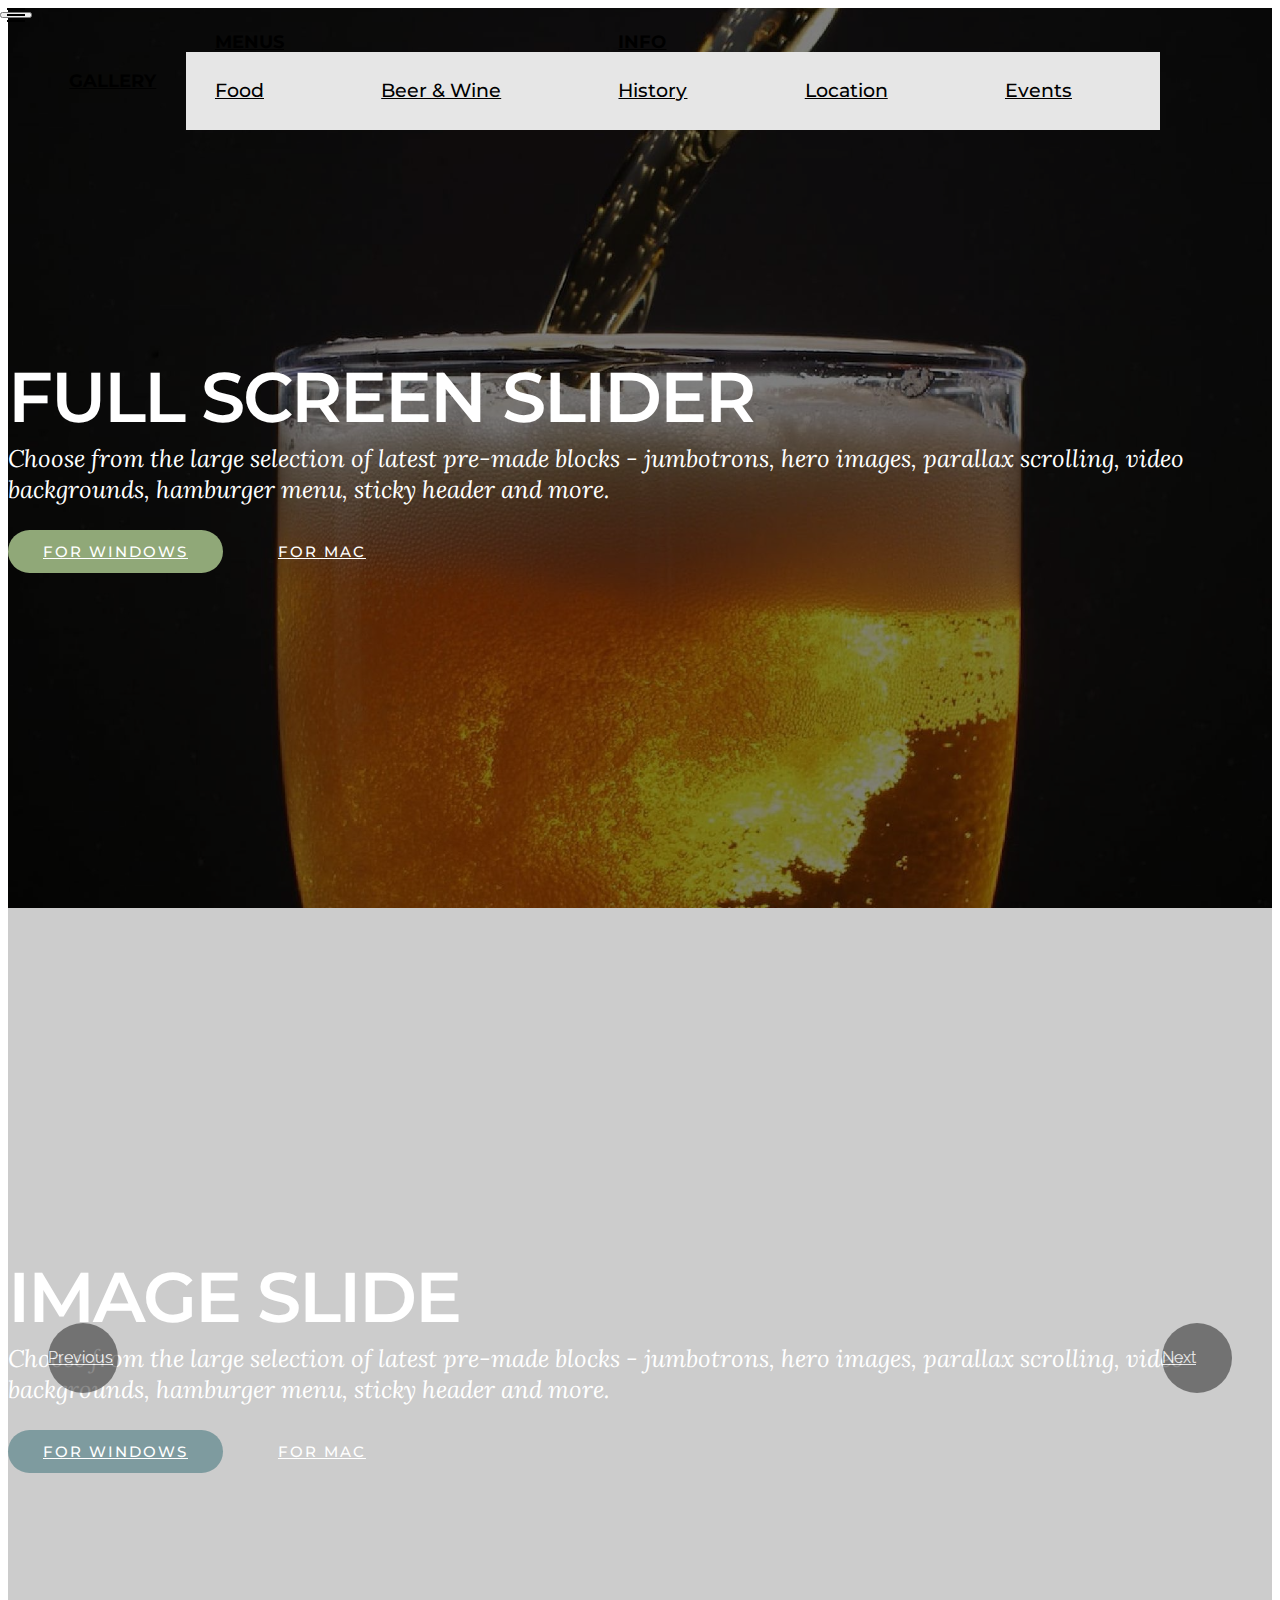
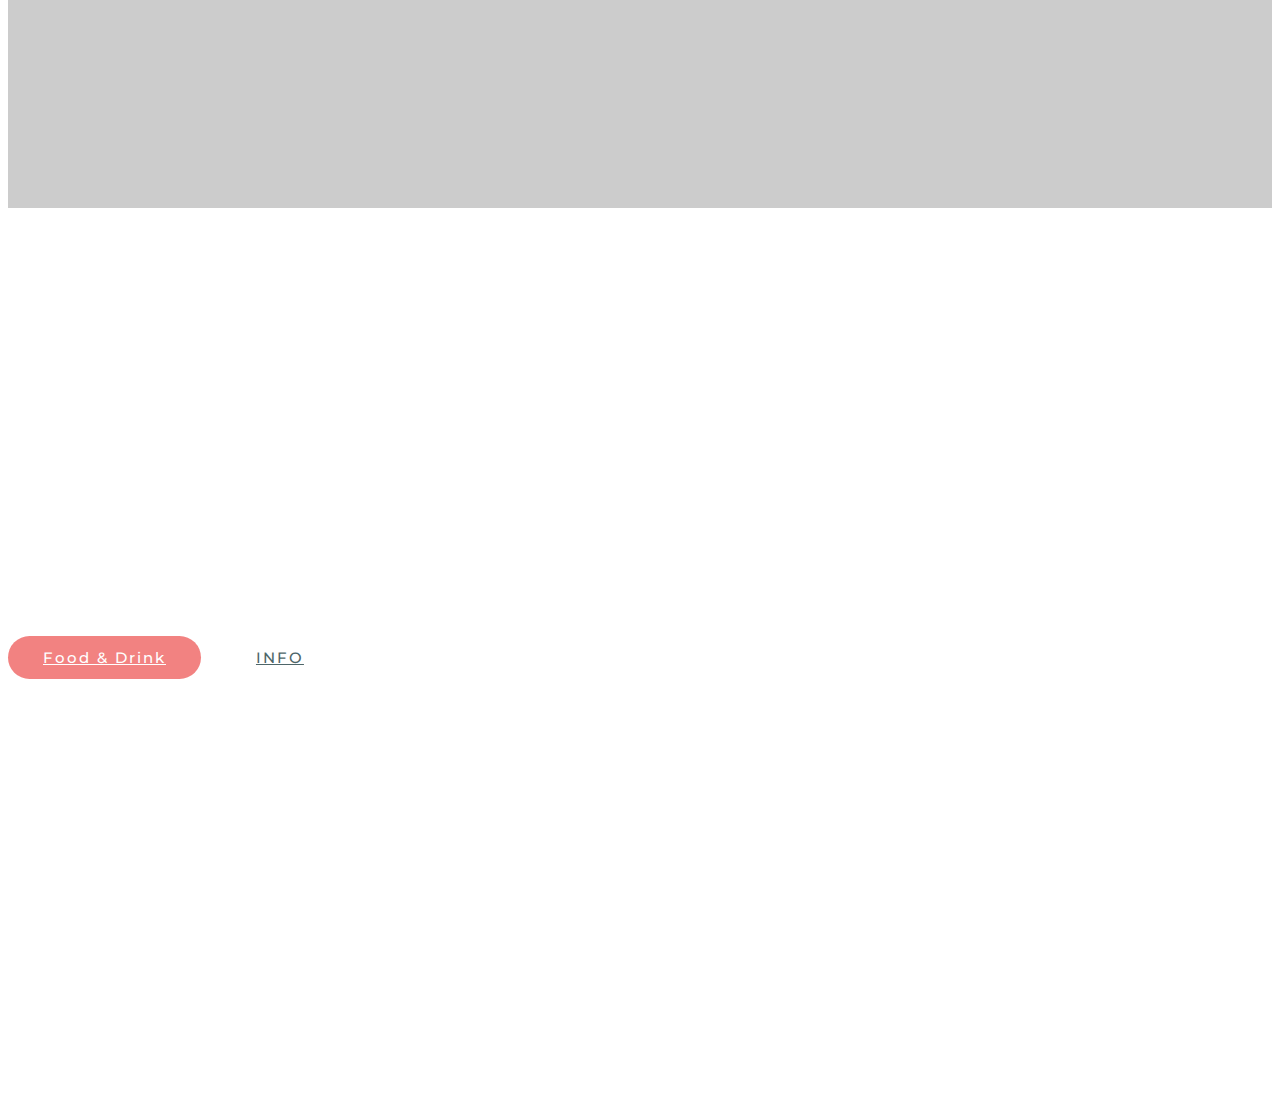
==== commit fc36f401: "create github pages" ====
--- a/fullslide.html
+++ b/fullslide.html
@@ -50,7 +50,7 @@
 
 </section>
 
-<section class="engine"><a rel="external" href="https://mobirise.com">simple web site design software</a></section><section class="mbr-slider mbr-section mbr-section__container carousel slide mbr-section-nopadding mbr-after-navbar" data-ride="carousel" data-keyboard="false" data-wrap="true" data-pause="false" data-interval="5000" id="slider-1a">
+<section class="engine"><a rel="external" href="https://mobirise.com">easy bootstrap web site building software</a></section><section class="mbr-slider mbr-section mbr-section__container carousel slide mbr-section-nopadding mbr-after-navbar" data-ride="carousel" data-keyboard="false" data-wrap="true" data-pause="false" data-interval="5000" id="slider-1a">
     <div>
         <div>
             <div>
